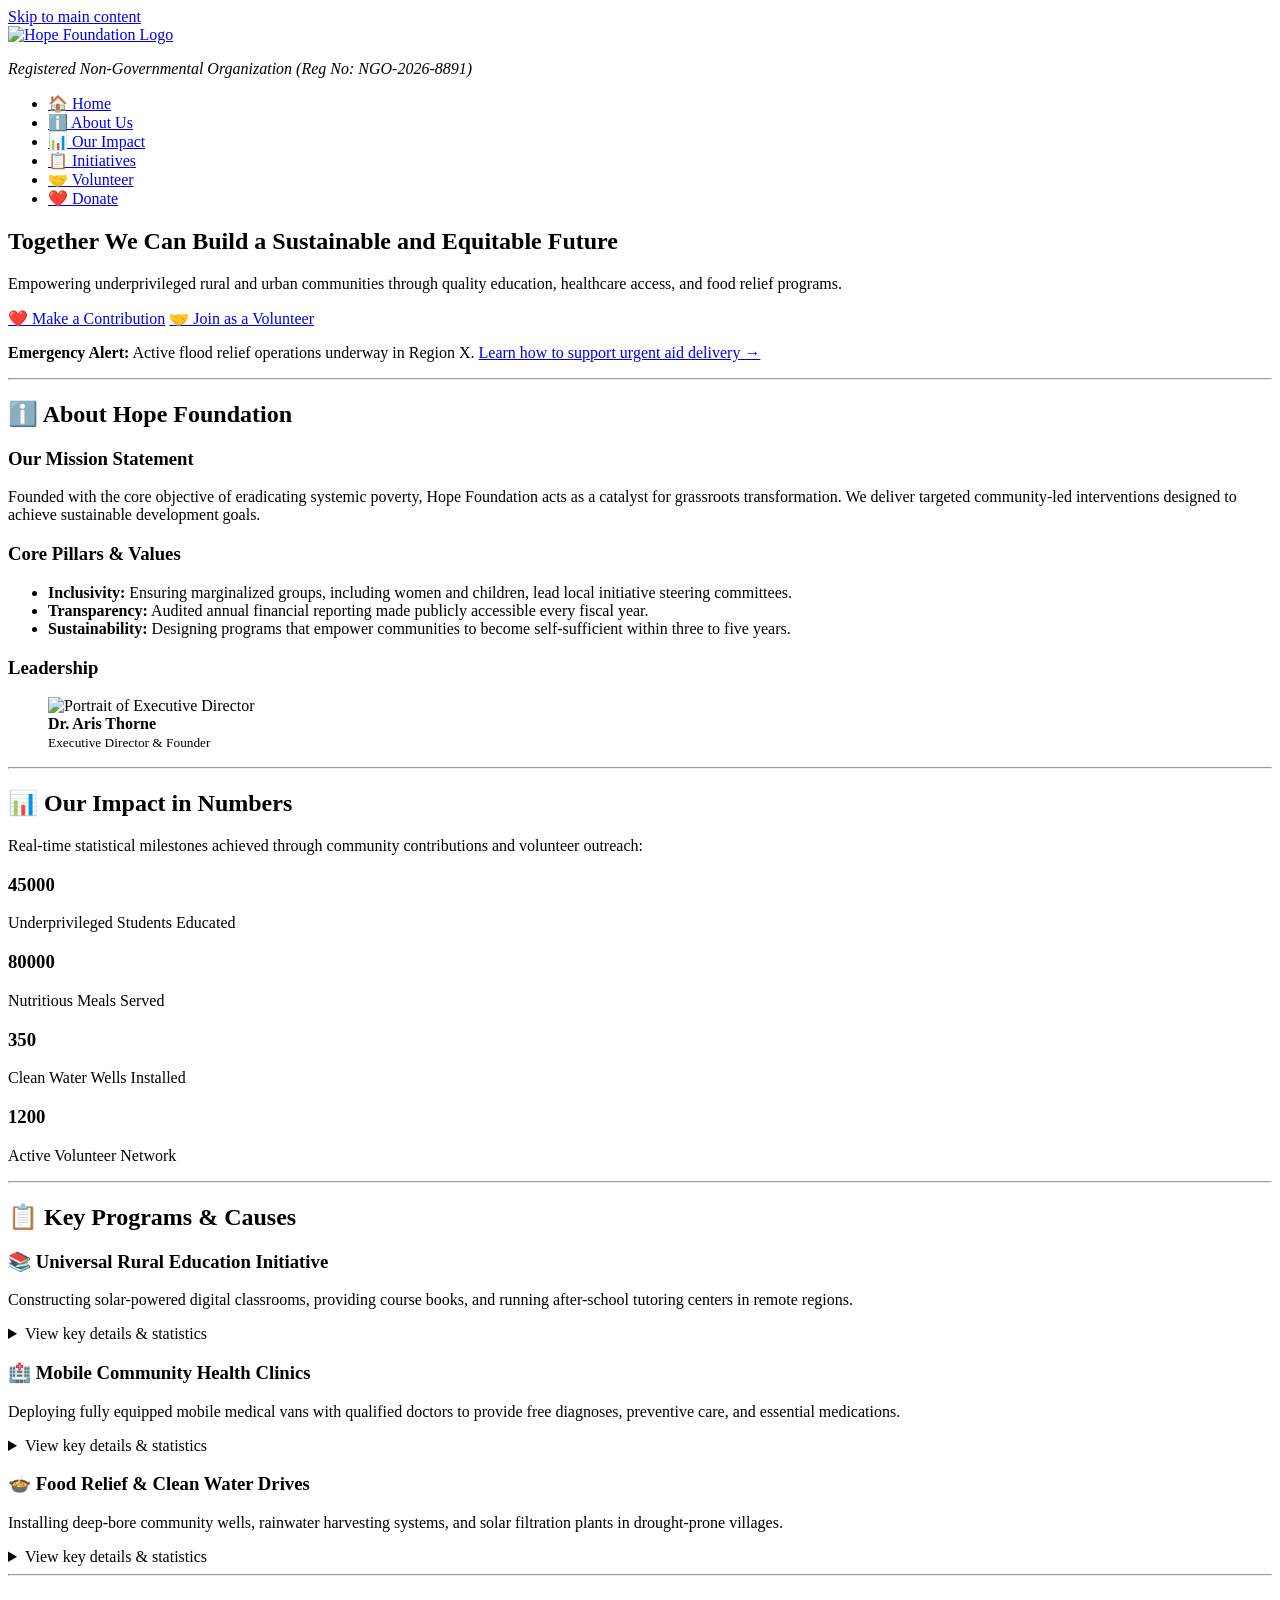
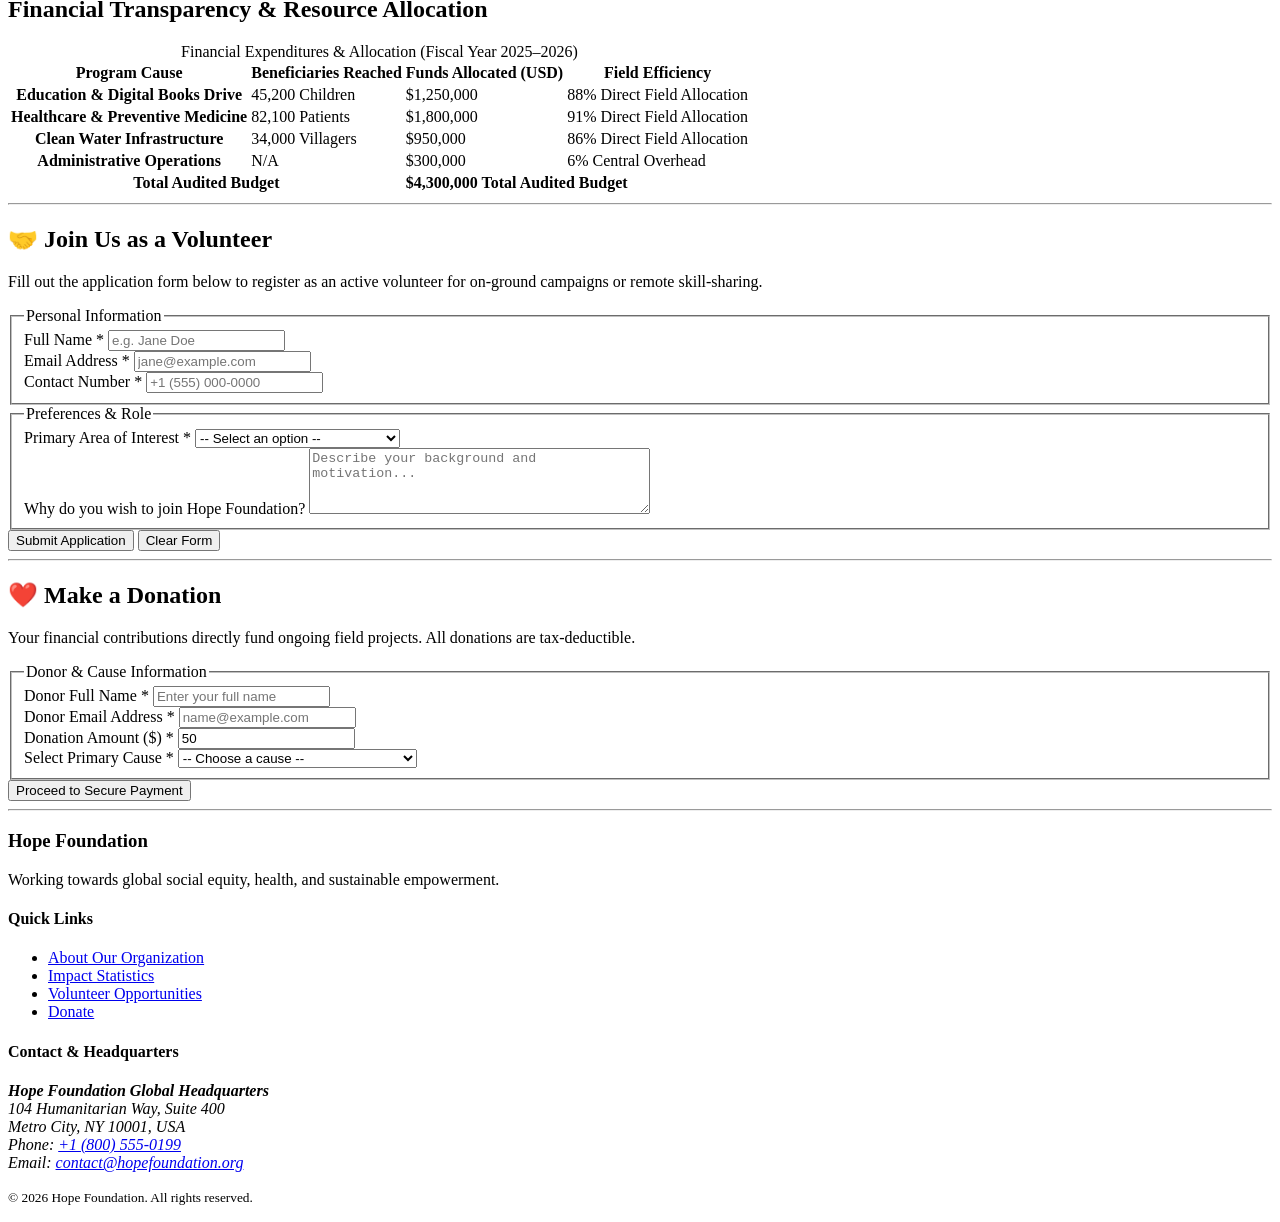
==== index.html @ 6050aeac "Initial commit" ====
<!DOCTYPE html>
<html lang="en">
<head>
  <meta charset="UTF-8">
  <meta name="viewport" content="width=device-width, initial-scale=1.0">
  <title>NGO</title>
</head>
<body>

  <!-- Accessibility Skip Link -->
  <a href="#main-content">Skip to main content</a>

  <!-- Global Header & Single-Line Emoji Navigation Bar -->
  <header>
    <div>
      <a href="#home">
        <img src="logo.svg" alt="Hope Foundation Logo" width="180" height="50">
      </a>
      <p><em>Registered Non-Governmental Organization (Reg No: NGO-2026-8891)</em></p>
    </div>

    <!-- Semantic Navigation Header -->
    <nav aria-label="Main Navigation">
      <ul>
        <li><a href="#home">🏠 Home</a></li>
        <li><a href="#about">ℹ️ About Us</a></li>
        <li><a href="#stats">📊 Our Impact</a></li>
        <li><a href="#initiatives">📋 Initiatives</a></li>
        <li><a href="#volunteer">🤝 Volunteer</a></li>
        <li><a href="#donate">❤️ Donate</a></li>
      </ul>
    </nav>
  </header>

  <!-- Main Content Container -->
  <main id="main-content">

    <!-- 1. Hero Landing Section -->
    <section id="home" aria-labelledby="hero-heading">
      <header>
        <h1 id="hero-heading">Together We Can Build a Sustainable and Equitable Future</h1>
        <p>Empowering underprivileged rural and urban communities through quality education, healthcare access, and food relief programs.</p>
      </header>
      <div>
        <a href="#donate">❤️ Make a Contribution</a>
        <a href="#volunteer">🤝 Join as a Volunteer</a>
      </div>
      <aside>
        <p><strong>Emergency Alert:</strong> Active flood relief operations underway in Region X. <a href="#initiatives">Learn how to support urgent aid delivery &rarr;</a></p>
      </aside>
    </section>

    <hr>

    <!-- 2. Mission Statement & About Us Section -->
    <section id="about" aria-labelledby="about-heading">
      <h2 id="about-heading">ℹ️ About Hope Foundation</h2>
      
      <article>
        <h3>Our Mission Statement</h3>
        <p>Founded with the core objective of eradicating systemic poverty, Hope Foundation acts as a catalyst for grassroots transformation. We deliver targeted community-led interventions designed to achieve sustainable development goals.</p>
      </article>

      <article>
        <h3>Core Pillars & Values</h3>
        <ul>
          <li><strong>Inclusivity:</strong> Ensuring marginalized groups, including women and children, lead local initiative steering committees.</li>
          <li><strong>Transparency:</strong> Audited annual financial reporting made publicly accessible every fiscal year.</li>
          <li><strong>Sustainability:</strong> Designing programs that empower communities to become self-sufficient within three to five years.</li>
        </ul>
      </article>

      <article>
        <h3>Leadership</h3>
        <figure>
          <img src="director.jpg" alt="Portrait of Executive Director" width="200" height="200">
          <figcaption>
            <strong>Dr. Aris Thorne</strong><br>
            <small>Executive Director & Founder</small>
          </figcaption>
        </figure>
      </article>
    </section>

    <hr>

    <!-- 3. Statistics Section (Target for JS Counter Animation) -->
    <section id="stats" aria-labelledby="stats-heading">
      <h2 id="stats-heading">📊 Our Impact in Numbers</h2>
      <p>Real-time statistical milestones achieved through community contributions and volunteer outreach:</p>

      <div>
        <article>
          <h3 id="stat-students">45000</h3>
          <p>Underprivileged Students Educated</p>
        </article>

        <article>
          <h3 id="stat-meals">80000</h3>
          <p>Nutritious Meals Served</p>
        </article>

        <article>
          <h3 id="stat-villages">350</h3>
          <p>Clean Water Wells Installed</p>
        </article>

        <article>
          <h3 id="stat-volunteers">1200</h3>
          <p>Active Volunteer Network</p>
        </article>
      </div>
    </section>

    <hr>

    <!-- 4. Key Initiatives / Programs Section -->
    <section id="initiatives" aria-labelledby="initiatives-heading">
      <h2 id="initiatives-heading">📋 Key Programs & Causes</h2>

      <article>
        <header>
          <h3>📚 Universal Rural Education Initiative</h3>
        </header>
        <p>Constructing solar-powered digital classrooms, providing course books, and running after-school tutoring centers in remote regions.</p>
        <details>
          <summary>View key details & statistics</summary>
          <p>Over 120 digital learning hubs constructed, serving 45,000+ primary school students with continuous mentor support.</p>
        </details>
      </article>

      <article>
        <header>
          <h3>🏥 Mobile Community Health Clinics</h3>
        </header>
        <p>Deploying fully equipped mobile medical vans with qualified doctors to provide free diagnoses, preventive care, and essential medications.</p>
        <details>
          <summary>View key details & statistics</summary>
          <p>Conducting over 500 medical outreach camps annually with dedicated maternal and child health units.</p>
        </details>
      </article>

      <article>
        <header>
          <h3>🍲 Food Relief & Clean Water Drives</h3>
        </header>
        <p>Installing deep-bore community wells, rainwater harvesting systems, and solar filtration plants in drought-prone villages.</p>
        <details>
          <summary>View key details & statistics</summary>
          <p>Over 300 clean water stations installed, reducing waterborne illness rates by 68% across beneficiary villages.</p>
        </details>
      </article>
    </section>

    <hr>

    <!-- 5. Financial Transparency Table -->
    <section id="impact-table" aria-labelledby="table-heading">
      <h2 id="table-heading">Financial Transparency & Resource Allocation</h2>
      <table>
        <caption>Financial Expenditures & Allocation (Fiscal Year 2025–2026)</caption>
        <thead>
          <tr>
            <th scope="col">Program Cause</th>
            <th scope="col">Beneficiaries Reached</th>
            <th scope="col">Funds Allocated (USD)</th>
            <th scope="col">Field Efficiency</th>
          </tr>
        </thead>
        <tbody>
          <tr>
            <th scope="row">Education & Digital Books Drive</th>
            <td>45,200 Children</td>
            <td>$1,250,000</td>
            <td>88% Direct Field Allocation</td>
          </tr>
          <tr>
            <th scope="row">Healthcare & Preventive Medicine</th>
            <td>82,100 Patients</td>
            <td>$1,800,000</td>
            <td>91% Direct Field Allocation</td>
          </tr>
          <tr>
            <th scope="row">Clean Water Infrastructure</th>
            <td>34,000 Villagers</td>
            <td>$950,000</td>
            <td>86% Direct Field Allocation</td>
          </tr>
          <tr>
            <th scope="row">Administrative Operations</th>
            <td>N/A</td>
            <td>$300,000</td>
            <td>6% Central Overhead</td>
          </tr>
        </tbody>
        <tfoot>
          <tr>
            <th scope="row" colspan="2">Total Audited Budget</th>
            <td colspan="2"><strong>$4,300,000 Total Audited Budget</strong></td>
          </tr>
        </tfoot>
      </table>
    </section>

    <hr>

    <!-- 6. Volunteer Registration Form -->
    <section id="volunteer" aria-labelledby="volunteer-heading">
      <h2 id="volunteer-heading">🤝 Join Us as a Volunteer</h2>
      <p>Fill out the application form below to register as an active volunteer for on-ground campaigns or remote skill-sharing.</p>

      <form action="/api/volunteer-signup" method="POST">
        <fieldset>
          <legend>Personal Information</legend>

          <div>
            <label for="vol-name">Full Name *</label>
            <input type="text" id="vol-name" name="fullName" required placeholder="e.g. Jane Doe" autocomplete="name">
          </div>

          <div>
            <label for="vol-email">Email Address *</label>
            <input type="email" id="vol-email" name="email" required placeholder="jane@example.com" autocomplete="email">
          </div>

          <div>
            <label for="vol-phone">Contact Number *</label>
            <input type="tel" id="vol-phone" name="phone" required placeholder="+1 (555) 000-0000" autocomplete="tel">
          </div>
        </fieldset>

        <fieldset>
          <legend>Preferences & Role</legend>

          <div>
            <label for="role-select">Primary Area of Interest *</label>
            <select id="role-select" name="interestRole" required>
              <option value="">-- Select an option --</option>
              <optgroup label="Field Operations">
                <option value="teaching">Field Teaching & Mentorship</option>
                <option value="medical">Medical Camp Support</option>
                <option value="disaster">Disaster Relief Logistics</option>
              </optgroup>
              <optgroup label="Remote Support">
                <option value="tech">Web Development & IT</option>
                <option value="content">Content Creation & Media</option>
              </optgroup>
            </select>
          </div>

          <div>
            <label for="motivation">Why do you wish to join Hope Foundation?</label>
            <textarea id="motivation" name="motivation" rows="4" cols="40" placeholder="Describe your background and motivation..."></textarea>
          </div>
        </fieldset>

        <div>
          <button type="submit">Submit Application</button>
          <button type="reset">Clear Form</button>
        </div>
      </form>
    </section>

    <hr>

    <!-- 7. Donation Form (Required for Group 18 Evaluation) -->
    <section id="donate" aria-labelledby="donate-heading">
      <h2 id="donate-heading">❤️ Make a Donation</h2>
      <p>Your financial contributions directly fund ongoing field projects. All donations are tax-deductible.</p>

      <form action="/api/process-donation" method="POST" id="donation-form">
        <fieldset>
          <legend>Donor & Cause Information</legend>

          <div>
            <label for="donor-name">Donor Full Name *</label>
            <input type="text" id="donor-name" name="donorName" required placeholder="Enter your full name">
          </div>

          <div>
            <label for="donor-email">Donor Email Address *</label>
            <input type="email" id="donor-email" name="donorEmail" required placeholder="name@example.com">
          </div>

          <div>
            <label for="donation-amount">Donation Amount ($) *</label>
            <input type="number" id="donation-amount" name="amount" min="5" step="5" value="50" required>
          </div>

          <div>
            <label for="cause-select">Select Primary Cause *</label>
            <select id="cause-select" name="cause" required>
              <option value="">-- Choose a cause --</option>
              <option value="education">Child Education & Books</option>
              <option value="health">Healthcare & Medical Outreach</option>
              <option value="water">Clean Water Infrastructure</option>
              <option value="general">General Fund (Where Needed Most)</option>
            </select>
          </div>
        </fieldset>

        <div>
          <button type="submit">Proceed to Secure Payment</button>
        </div>
      </form>
    </section>

  </main>

  <hr>

  <!-- Global Footer -->
  <footer>
    <div>
      <h3>Hope Foundation</h3>
      <p>Working towards global social equity, health, and sustainable empowerment.</p>
    </div>

    <nav aria-label="Footer Quick Links">
      <h4>Quick Links</h4>
      <ul>
        <li><a href="#about">About Our Organization</a></li>
        <li><a href="#stats">Impact Statistics</a></li>
        <li><a href="#volunteer">Volunteer Opportunities</a></li>
        <li><a href="#donate">Donate</a></li>
      </ul>
    </nav>

    <section aria-labelledby="contact-heading">
      <h4 id="contact-heading">Contact & Headquarters</h4>
      <address>
        <strong>Hope Foundation Global Headquarters</strong><br>
        104 Humanitarian Way, Suite 400<br>
        Metro City, NY 10001, USA<br>
        Phone: <a href="tel:+18005550199">+1 (800) 555-0199</a><br>
        Email: <a href="mailto:contact@hopefoundation.org">contact@hopefoundation.org</a>
      </address>
    </section>

    <div>
      <p><small>&copy; <time datetime="2026">2026</time> Hope Foundation. All rights reserved.</small></p>
    </div>
  </footer>

</body>
</html>
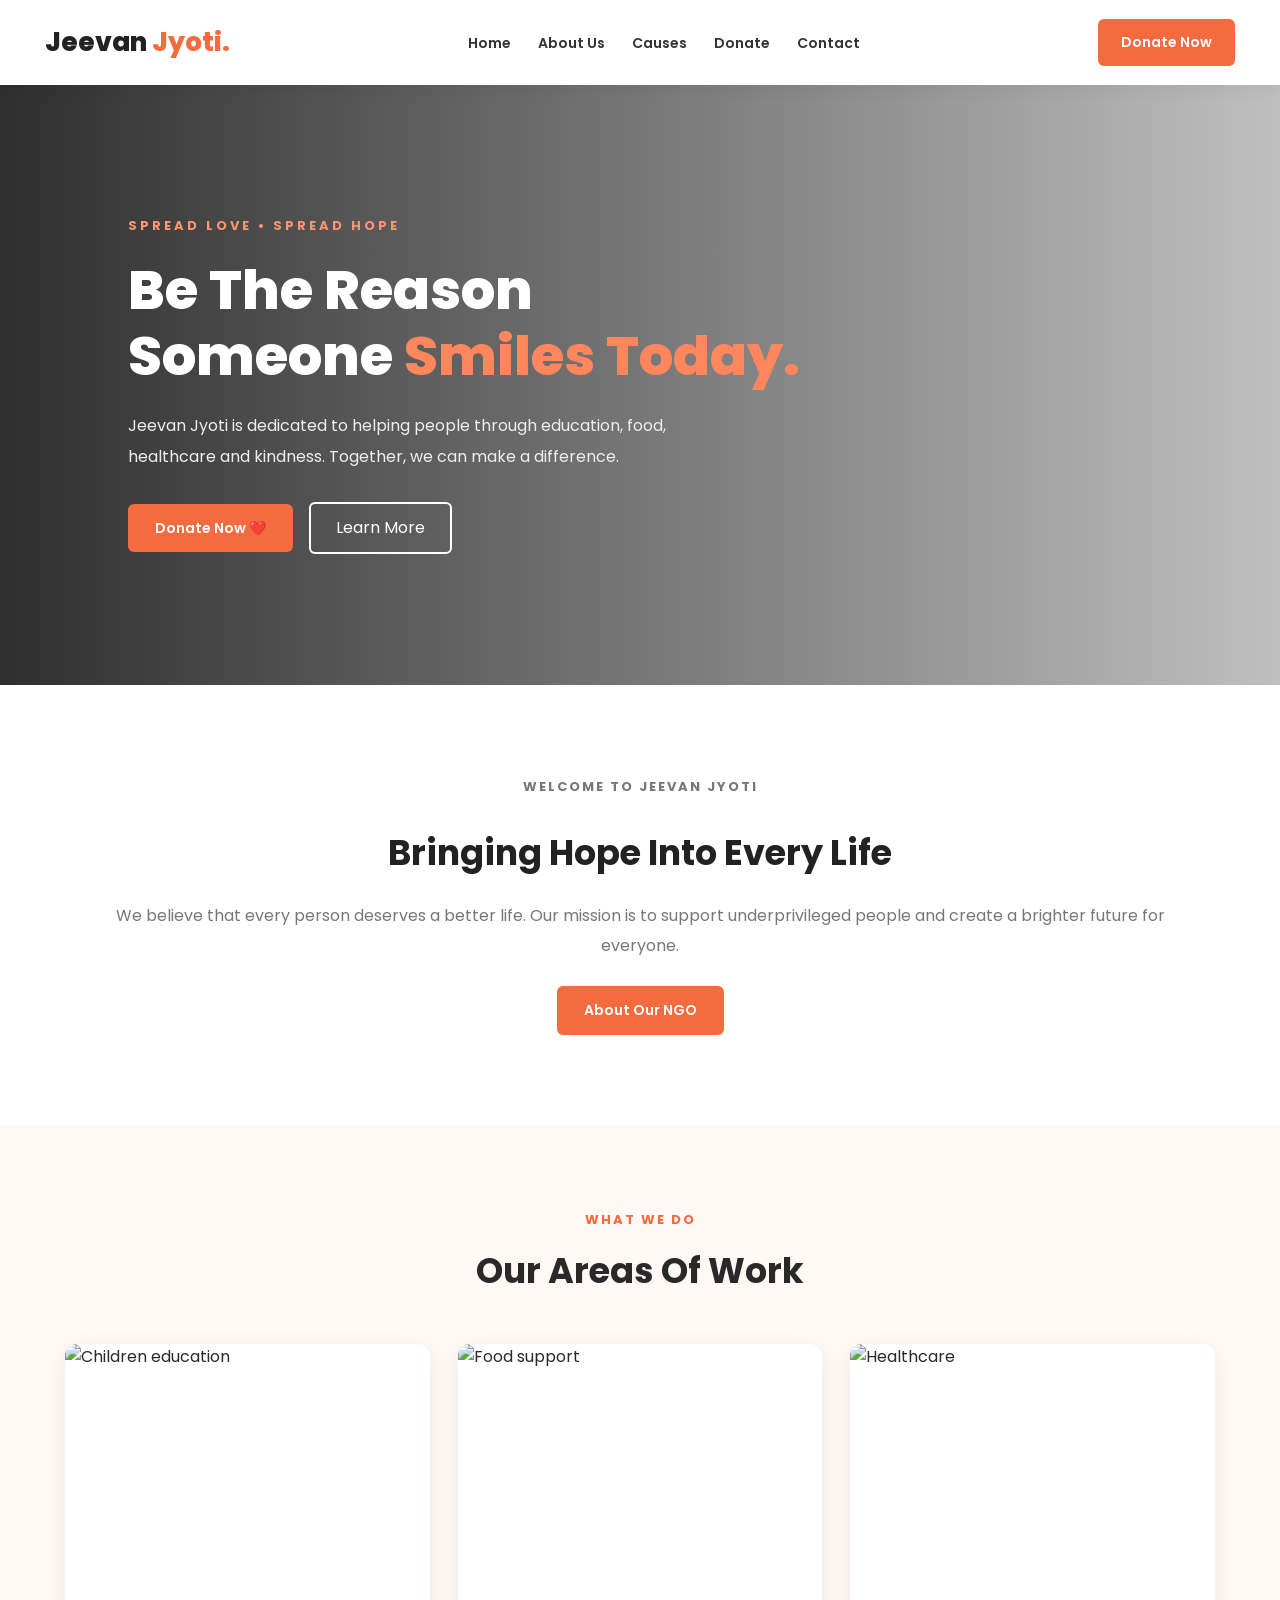
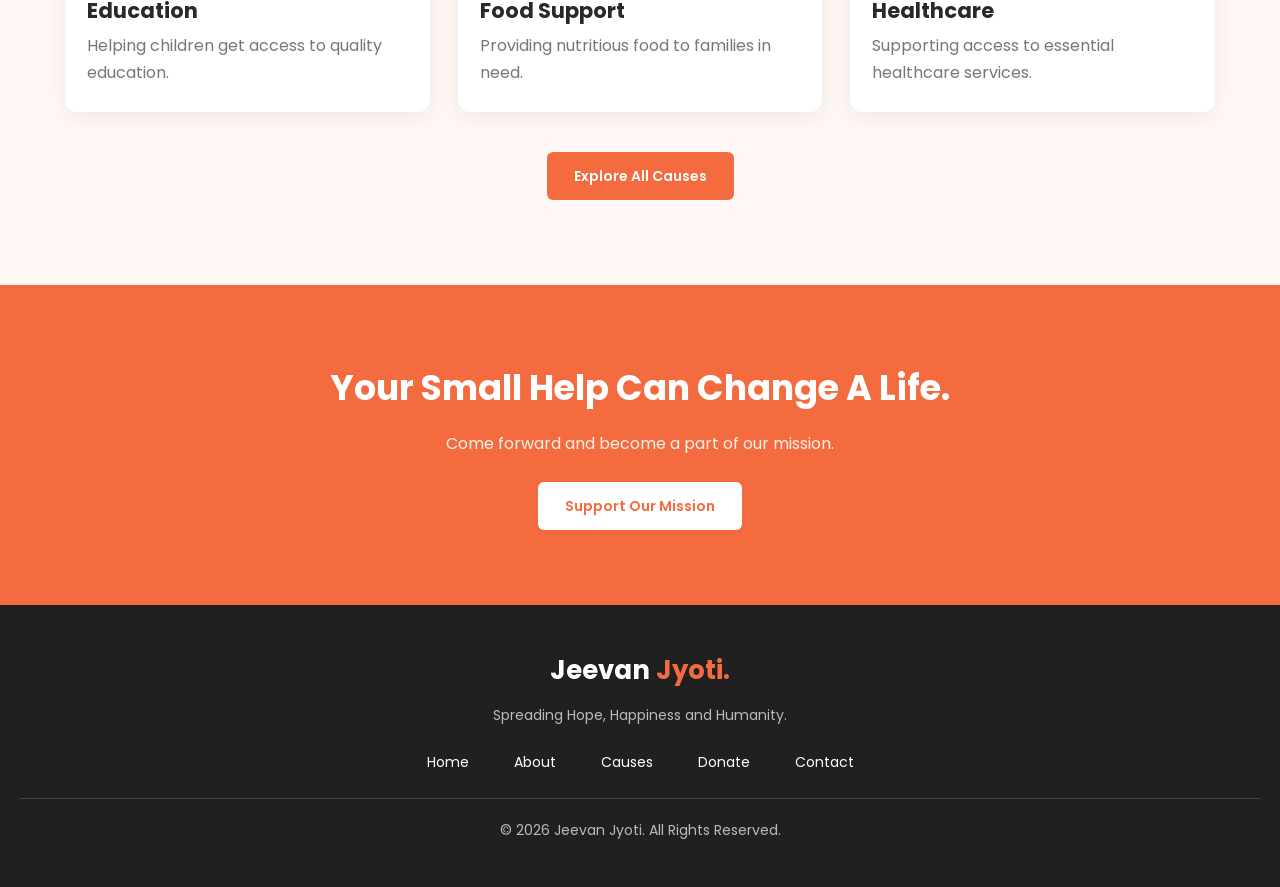
==== commit d5f1fdc2: "NGO charity webpage" ====
--- a/index.html
+++ b/index.html
@@ -1,346 +1,140 @@
+
 <!DOCTYPE html>
 <html lang="en">
 <head>
-  <meta charset="UTF-8">
-  <meta name="viewport" content="width=device-width, initial-scale=1.0">
-  <title>NGO</title>
+    <meta charset="UTF-8">
+    <meta name="viewport" content="width=device-width, initial-scale=1.0">
+    <title>Jeevan Jyoti | Home</title>
+    <link rel="stylesheet" href="style.css">
+    <link href="https://fonts.googleapis.com/css2?family=Poppins:wght@300;400;500;600;700;800&display=swap" rel="stylesheet">
 </head>
 <body>
 
-  <!-- Accessibility Skip Link -->
-  <a href="#main-content">Skip to main content</a>
+<!-- NAVBAR -->
+<header>
+    <nav class="navbar">
+        <h2 class="logo">Jeevan <span>Jyoti.</span></h2>
 
-  <!-- Global Header & Single-Line Emoji Navigation Bar -->
-  <header>
-    <div>
-      <a href="#home">
-        <img src="logo.svg" alt="Hope Foundation Logo" width="180" height="50">
-      </a>
-      <p><em>Registered Non-Governmental Organization (Reg No: NGO-2026-8891)</em></p>
+        <ul class="nav-links">
+            <li><a href="index.html">Home</a></li>
+            <li><a href="about.html">About Us</a></li>
+            <li><a href="causes.html">Causes</a></li>
+            <li><a href="donate.html">Donate</a></li>
+            <li><a href="contact.html">Contact</a></li>
+        </ul>
+
+        <a href="donate.html" class="nav-btn">Donate Now</a>
+    </nav>
+</header>
+
+<!-- HERO SECTION -->
+<section class="hero">
+    <div class="hero-content">
+
+        <p class="tagline">SPREAD LOVE • SPREAD HOPE</p>
+
+        <h1>
+            Be The Reason<br>
+            Someone <span>Smiles Today.</span>
+        </h1>
+
+        <p>
+            Jeevan Jyoti is dedicated to helping people
+            through education, food, healthcare and kindness.
+            Together, we can make a difference.
+        </p>
+
+        <a href="donate.html" class="main-btn">
+            Donate Now ❤️
+        </a>
+
+        <a href="about.html" class="secondary-btn">
+            Learn More
+        </a>
+
+    </div>
+</section>
+
+<!-- INTRODUCTION -->
+<section class="section">
+    <p class="section-tag">WELCOME TO JEEVAN JYOTI</p>
+
+    <h2>Bringing Hope Into Every Life</h2>
+
+    <p>
+        We believe that every person deserves a better life.
+        Our mission is to support underprivileged people
+        and create a brighter future for everyone.
+    </p>
+
+    <a href="about.html" class="main-btn">About Our NGO</a>
+</section>
+
+<!-- OUR WORK -->
+<section class="home-causes">
+
+    <div class="section-heading">
+        <p class="section-tag">WHAT WE DO</p>
+        <h2>Our Areas Of Work</h2>
     </div>
 
-    <!-- Semantic Navigation Header -->
-    <nav aria-label="Main Navigation">
-      <ul>
-        <li><a href="#home">🏠 Home</a></li>
-        <li><a href="#about">ℹ️ About Us</a></li>
-        <li><a href="#stats">📊 Our Impact</a></li>
-        <li><a href="#initiatives">📋 Initiatives</a></li>
-        <li><a href="#volunteer">🤝 Volunteer</a></li>
-        <li><a href="#donate">❤️ Donate</a></li>
-      </ul>
-    </nav>
-  </header>
+    <div class="cause-container">
 
-  <!-- Main Content Container -->
-  <main id="main-content">
+        <div class="cause-card">
+            <img src="https://images.unsplash.com/photo-1509062522246-3755977927d7?w=700"
+                 alt="Children education">
 
-    <!-- 1. Hero Landing Section -->
-    <section id="home" aria-labelledby="hero-heading">
-      <header>
-        <h1 id="hero-heading">Together We Can Build a Sustainable and Equitable Future</h1>
-        <p>Empowering underprivileged rural and urban communities through quality education, healthcare access, and food relief programs.</p>
-      </header>
-      <div>
-        <a href="#donate">❤️ Make a Contribution</a>
-        <a href="#volunteer">🤝 Join as a Volunteer</a>
-      </div>
-      <aside>
-        <p><strong>Emergency Alert:</strong> Active flood relief operations underway in Region X. <a href="#initiatives">Learn how to support urgent aid delivery &rarr;</a></p>
-      </aside>
-    </section>
+            <h3>Education</h3>
+            <p>Helping children get access to quality education.</p>
+        </div>
 
-    <hr>
+        <div class="cause-card">
+            <img src="https://images.unsplash.com/photo-1593113598332-cd288d649433?w=700"
+                 alt="Food support">
 
-    <!-- 2. Mission Statement & About Us Section -->
-    <section id="about" aria-labelledby="about-heading">
-      <h2 id="about-heading">ℹ️ About Hope Foundation</h2>
-      
-      <article>
-        <h3>Our Mission Statement</h3>
-        <p>Founded with the core objective of eradicating systemic poverty, Hope Foundation acts as a catalyst for grassroots transformation. We deliver targeted community-led interventions designed to achieve sustainable development goals.</p>
-      </article>
+            <h3>Food Support</h3>
+            <p>Providing nutritious food to families in need.</p>
+        </div>
 
-      <article>
-        <h3>Core Pillars & Values</h3>
-        <ul>
-          <li><strong>Inclusivity:</strong> Ensuring marginalized groups, including women and children, lead local initiative steering committees.</li>
-          <li><strong>Transparency:</strong> Audited annual financial reporting made publicly accessible every fiscal year.</li>
-          <li><strong>Sustainability:</strong> Designing programs that empower communities to become self-sufficient within three to five years.</li>
-        </ul>
-      </article>
+        <div class="cause-card">
+            <img src="https://images.unsplash.com/photo-1576091160399-112ba8d25d1d?w=700"
+                 alt="Healthcare">
 
-      <article>
-        <h3>Leadership</h3>
-        <figure>
-          <img src="director.jpg" alt="Portrait of Executive Director" width="200" height="200">
-          <figcaption>
-            <strong>Dr. Aris Thorne</strong><br>
-            <small>Executive Director & Founder</small>
-          </figcaption>
-        </figure>
-      </article>
-    </section>
+            <h3>Healthcare</h3>
+            <p>Supporting access to essential healthcare services.</p>
+        </div>
 
-    <hr>
-
-    <!-- 3. Statistics Section (Target for JS Counter Animation) -->
-    <section id="stats" aria-labelledby="stats-heading">
-      <h2 id="stats-heading">📊 Our Impact in Numbers</h2>
-      <p>Real-time statistical milestones achieved through community contributions and volunteer outreach:</p>
-
-      <div>
-        <article>
-          <h3 id="stat-students">45000</h3>
-          <p>Underprivileged Students Educated</p>
-        </article>
-
-        <article>
-          <h3 id="stat-meals">80000</h3>
-          <p>Nutritious Meals Served</p>
-        </article>
-
-        <article>
-          <h3 id="stat-villages">350</h3>
-          <p>Clean Water Wells Installed</p>
-        </article>
-
-        <article>
-          <h3 id="stat-volunteers">1200</h3>
-          <p>Active Volunteer Network</p>
-        </article>
-      </div>
-    </section>
-
-    <hr>
-
-    <!-- 4. Key Initiatives / Programs Section -->
-    <section id="initiatives" aria-labelledby="initiatives-heading">
-      <h2 id="initiatives-heading">📋 Key Programs & Causes</h2>
-
-      <article>
-        <header>
-          <h3>📚 Universal Rural Education Initiative</h3>
-        </header>
-        <p>Constructing solar-powered digital classrooms, providing course books, and running after-school tutoring centers in remote regions.</p>
-        <details>
-          <summary>View key details & statistics</summary>
-          <p>Over 120 digital learning hubs constructed, serving 45,000+ primary school students with continuous mentor support.</p>
-        </details>
-      </article>
-
-      <article>
-        <header>
-          <h3>🏥 Mobile Community Health Clinics</h3>
-        </header>
-        <p>Deploying fully equipped mobile medical vans with qualified doctors to provide free diagnoses, preventive care, and essential medications.</p>
-        <details>
-          <summary>View key details & statistics</summary>
-          <p>Conducting over 500 medical outreach camps annually with dedicated maternal and child health units.</p>
-        </details>
-      </article>
-
-      <article>
-        <header>
-          <h3>🍲 Food Relief & Clean Water Drives</h3>
-        </header>
-        <p>Installing deep-bore community wells, rainwater harvesting systems, and solar filtration plants in drought-prone villages.</p>
-        <details>
-          <summary>View key details & statistics</summary>
-          <p>Over 300 clean water stations installed, reducing waterborne illness rates by 68% across beneficiary villages.</p>
-        </details>
-      </article>
-    </section>
-
-    <hr>
-
-    <!-- 5. Financial Transparency Table -->
-    <section id="impact-table" aria-labelledby="table-heading">
-      <h2 id="table-heading">Financial Transparency & Resource Allocation</h2>
-      <table>
-        <caption>Financial Expenditures & Allocation (Fiscal Year 2025–2026)</caption>
-        <thead>
-          <tr>
-            <th scope="col">Program Cause</th>
-            <th scope="col">Beneficiaries Reached</th>
-            <th scope="col">Funds Allocated (USD)</th>
-            <th scope="col">Field Efficiency</th>
-          </tr>
-        </thead>
-        <tbody>
-          <tr>
-            <th scope="row">Education & Digital Books Drive</th>
-            <td>45,200 Children</td>
-            <td>$1,250,000</td>
-            <td>88% Direct Field Allocation</td>
-          </tr>
-          <tr>
-            <th scope="row">Healthcare & Preventive Medicine</th>
-            <td>82,100 Patients</td>
-            <td>$1,800,000</td>
-            <td>91% Direct Field Allocation</td>
-          </tr>
-          <tr>
-            <th scope="row">Clean Water Infrastructure</th>
-            <td>34,000 Villagers</td>
-            <td>$950,000</td>
-            <td>86% Direct Field Allocation</td>
-          </tr>
-          <tr>
-            <th scope="row">Administrative Operations</th>
-            <td>N/A</td>
-            <td>$300,000</td>
-            <td>6% Central Overhead</td>
-          </tr>
-        </tbody>
-        <tfoot>
-          <tr>
-            <th scope="row" colspan="2">Total Audited Budget</th>
-            <td colspan="2"><strong>$4,300,000 Total Audited Budget</strong></td>
-          </tr>
-        </tfoot>
-      </table>
-    </section>
-
-    <hr>
-
-    <!-- 6. Volunteer Registration Form -->
-    <section id="volunteer" aria-labelledby="volunteer-heading">
-      <h2 id="volunteer-heading">🤝 Join Us as a Volunteer</h2>
-      <p>Fill out the application form below to register as an active volunteer for on-ground campaigns or remote skill-sharing.</p>
-
-      <form action="/api/volunteer-signup" method="POST">
-        <fieldset>
-          <legend>Personal Information</legend>
-
-          <div>
-            <label for="vol-name">Full Name *</label>
-            <input type="text" id="vol-name" name="fullName" required placeholder="e.g. Jane Doe" autocomplete="name">
-          </div>
-
-          <div>
-            <label for="vol-email">Email Address *</label>
-            <input type="email" id="vol-email" name="email" required placeholder="jane@example.com" autocomplete="email">
-          </div>
-
-          <div>
-            <label for="vol-phone">Contact Number *</label>
-            <input type="tel" id="vol-phone" name="phone" required placeholder="+1 (555) 000-0000" autocomplete="tel">
-          </div>
-        </fieldset>
-
-        <fieldset>
-          <legend>Preferences & Role</legend>
-
-          <div>
-            <label for="role-select">Primary Area of Interest *</label>
-            <select id="role-select" name="interestRole" required>
-              <option value="">-- Select an option --</option>
-              <optgroup label="Field Operations">
-                <option value="teaching">Field Teaching & Mentorship</option>
-                <option value="medical">Medical Camp Support</option>
-                <option value="disaster">Disaster Relief Logistics</option>
-              </optgroup>
-              <optgroup label="Remote Support">
-                <option value="tech">Web Development & IT</option>
-                <option value="content">Content Creation & Media</option>
-              </optgroup>
-            </select>
-          </div>
-
-          <div>
-            <label for="motivation">Why do you wish to join Hope Foundation?</label>
-            <textarea id="motivation" name="motivation" rows="4" cols="40" placeholder="Describe your background and motivation..."></textarea>
-          </div>
-        </fieldset>
-
-        <div>
-          <button type="submit">Submit Application</button>
-          <button type="reset">Clear Form</button>
-        </div>
-      </form>
-    </section>
-
-    <hr>
-
-    <!-- 7. Donation Form (Required for Group 18 Evaluation) -->
-    <section id="donate" aria-labelledby="donate-heading">
-      <h2 id="donate-heading">❤️ Make a Donation</h2>
-      <p>Your financial contributions directly fund ongoing field projects. All donations are tax-deductible.</p>
-
-      <form action="/api/process-donation" method="POST" id="donation-form">
-        <fieldset>
-          <legend>Donor & Cause Information</legend>
-
-          <div>
-            <label for="donor-name">Donor Full Name *</label>
-            <input type="text" id="donor-name" name="donorName" required placeholder="Enter your full name">
-          </div>
-
-          <div>
-            <label for="donor-email">Donor Email Address *</label>
-            <input type="email" id="donor-email" name="donorEmail" required placeholder="name@example.com">
-          </div>
-
-          <div>
-            <label for="donation-amount">Donation Amount ($) *</label>
-            <input type="number" id="donation-amount" name="amount" min="5" step="5" value="50" required>
-          </div>
-
-          <div>
-            <label for="cause-select">Select Primary Cause *</label>
-            <select id="cause-select" name="cause" required>
-              <option value="">-- Choose a cause --</option>
-              <option value="education">Child Education & Books</option>
-              <option value="health">Healthcare & Medical Outreach</option>
-              <option value="water">Clean Water Infrastructure</option>
-              <option value="general">General Fund (Where Needed Most)</option>
-            </select>
-          </div>
-        </fieldset>
-
-        <div>
-          <button type="submit">Proceed to Secure Payment</button>
-        </div>
-      </form>
-    </section>
-
-  </main>
-
-  <hr>
-
-  <!-- Global Footer -->
-  <footer>
-    <div>
-      <h3>Hope Foundation</h3>
-      <p>Working towards global social equity, health, and sustainable empowerment.</p>
     </div>
 
-    <nav aria-label="Footer Quick Links">
-      <h4>Quick Links</h4>
-      <ul>
-        <li><a href="#about">About Our Organization</a></li>
-        <li><a href="#stats">Impact Statistics</a></li>
-        <li><a href="#volunteer">Volunteer Opportunities</a></li>
-        <li><a href="#donate">Donate</a></li>
-      </ul>
-    </nav>
+    <a href="causes.html" class="main-btn">Explore All Causes</a>
 
-    <section aria-labelledby="contact-heading">
-      <h4 id="contact-heading">Contact & Headquarters</h4>
-      <address>
-        <strong>Hope Foundation Global Headquarters</strong><br>
-        104 Humanitarian Way, Suite 400<br>
-        Metro City, NY 10001, USA<br>
-        Phone: <a href="tel:+18005550199">+1 (800) 555-0199</a><br>
-        Email: <a href="mailto:contact@hopefoundation.org">contact@hopefoundation.org</a>
-      </address>
-    </section>
+</section>
 
-    <div>
-      <p><small>&copy; <time datetime="2026">2026</time> Hope Foundation. All rights reserved.</small></p>
+<!-- CALL TO ACTION -->
+<section class="cta">
+    <h2>Your Small Help Can Change A Life.</h2>
+    <p>Come forward and become a part of our mission.</p>
+    <a href="donate.html" class="main-btn">Support Our Mission</a>
+</section>
+
+<!-- FOOTER -->
+<footer>
+    <h2>Jeevan <span>Jyoti.</span></h2>
+
+    <p>Spreading Hope, Happiness and Humanity.</p>
+
+    <div class="footer-links">
+        <a href="index.html">Home</a>
+        <a href="about.html">About</a>
+        <a href="causes.html">Causes</a>
+        <a href="donate.html">Donate</a>
+        <a href="contact.html">Contact</a>
     </div>
-  </footer>
+
+    <p class="copyright">
+        © 2026 Jeevan Jyoti. All Rights Reserved.
+    </p>
+</footer>
 
 </body>
-</html>+</html>
--- a/style.css
+++ b/style.css
@@ -0,0 +1,1228 @@
+
+/* =================================
+   JEEVAN JYOTI - NGO WEBSITE
+   COMMON CSS FOR ALL 5 PAGES
+================================= */
+
+/* 1. GLOBAL STYLING */
+
+* {
+    margin: 0;
+    padding: 0;
+    box-sizing: border-box;
+    font-family: 'Poppins', Arial, sans-serif;
+    scroll-behavior: smooth;
+}
+
+body {
+    background: #ffffff;
+    color: #292929;
+    line-height: 1.6;
+}
+
+a {
+    text-decoration: none;
+}
+
+img {
+    max-width: 100%;
+    display: block;
+}
+
+
+/* 2. NAVIGATION BAR */
+
+header {
+    width: 100%;
+    background: #ffffff;
+    position: sticky;
+    top: 0;
+    z-index: 1000;
+    box-shadow: 0 3px 15px rgba(0,0,0,0.06);
+}
+
+.navbar {
+    max-width: 1250px;
+    min-height: 85px;
+    margin: auto;
+    padding: 15px 30px;
+
+    display: flex;
+    align-items: center;
+    justify-content: space-between;
+    gap: 20px;
+}
+
+.logo {
+    font-size: 26px;
+    font-weight: 800;
+    color: #222222;
+    white-space: nowrap;
+}
+
+.logo span {
+    color: #f36b3f;
+}
+
+.nav-links {
+    display: flex;
+    align-items: center;
+    gap: 27px;
+    list-style: none;
+}
+
+.nav-links a {
+    color: #333333;
+    font-size: 14px;
+    font-weight: 600;
+    transition: 0.3s;
+}
+
+.nav-links a:hover {
+    color: #f36b3f;
+}
+
+.nav-btn {
+    background: #f36b3f;
+    color: white;
+    padding: 12px 23px;
+    border-radius: 6px;
+    font-size: 14px;
+    font-weight: 600;
+    transition: 0.3s;
+    white-space: nowrap;
+}
+
+.nav-btn:hover {
+    background: #d84d24;
+    transform: translateY(-3px);
+}
+
+
+/* 3. COMMON BUTTONS */
+
+.main-btn {
+    display: inline-block;
+    background: #f36b3f;
+    color: white;
+    padding: 13px 27px;
+    border-radius: 6px;
+    font-size: 14px;
+    font-weight: 600;
+    border: none;
+    cursor: pointer;
+    transition: 0.3s;
+}
+
+.main-btn:hover {
+    background: #d84d24;
+    transform: translateY(-3px);
+}
+
+.secondary-btn {
+    display: inline-block;
+    color: white;
+    border: 2px solid white;
+    padding: 11px 25px;
+    border-radius: 6px;
+    margin-left: 12px;
+    transition: 0.3s;
+}
+
+.secondary-btn:hover {
+    background: white;
+    color: #f36b3f;
+}
+
+
+/* 4. HOME PAGE HERO SECTION */
+
+.hero {
+    min-height: 600px;
+
+    display: flex;
+    align-items: center;
+
+    padding: 70px 10%;
+
+    background:
+    linear-gradient(
+        90deg,
+        rgba(0,0,0,0.82),
+        rgba(0,0,0,0.25)
+    ),
+    url("https://images.unsplash.com/photo-1469571486292-0ba58a3f068b?w=1600")
+    center/cover no-repeat;
+
+    color: white;
+}
+
+.hero-content {
+    max-width: 680px;
+}
+
+.tagline {
+    color: #ff946f;
+    font-size: 13px;
+    font-weight: 700;
+    letter-spacing: 3px;
+    margin-bottom: 20px;
+}
+
+.hero h1 {
+    font-size: 55px;
+    line-height: 1.2;
+    font-weight: 800;
+    margin-bottom: 22px;
+}
+
+.hero h1 span {
+    color: #ff865d;
+}
+
+.hero-content > p:not(.tagline) {
+    max-width: 550px;
+    color: #eeeeee;
+    font-size: 16px;
+    line-height: 1.9;
+    margin-bottom: 30px;
+}
+
+
+/* 5. COMMON SECTION */
+
+.section {
+    max-width: 1150px;
+    margin: auto;
+    padding: 90px 25px;
+    text-align: center;
+}
+
+.section-tag {
+    color: #f36b3f;
+    font-size: 13px;
+    font-weight: 700;
+    letter-spacing: 2px;
+    margin-bottom: 12px;
+}
+
+.section h2 {
+    font-size: 35px;
+    margin-bottom: 20px;
+    color: #222222;
+}
+
+.section p {
+    color: #777777;
+    line-height: 1.9;
+    margin-bottom: 25px;
+}
+
+
+/* 6. HOME PAGE CAUSES */
+
+.home-causes {
+    padding: 85px 25px;
+    text-align: center;
+    background: #fff8f5;
+}
+
+.section-heading {
+    margin-bottom: 45px;
+}
+
+.section-heading h2 {
+    font-size: 35px;
+}
+
+.cause-container {
+    max-width: 1150px;
+    margin: auto;
+
+    display: grid;
+    grid-template-columns: repeat(3, 1fr);
+    gap: 28px;
+}
+
+.cause-card {
+    background: white;
+    border-radius: 12px;
+    overflow: hidden;
+    box-shadow: 0 5px 25px rgba(0,0,0,0.07);
+    transition: 0.3s;
+    text-align: left;
+}
+
+.cause-card:hover {
+    transform: translateY(-8px);
+    box-shadow: 0 12px 30px rgba(0,0,0,0.12);
+}
+
+.cause-card img {
+    width: 100%;
+    height: 230px;
+    object-fit: cover;
+}
+
+.cause-card h3 {
+    font-size: 21px;
+    padding: 20px 22px 5px;
+}
+
+.cause-card p {
+    padding: 0 22px 25px;
+    color: #777777;
+    line-height: 1.7;
+}
+
+.home-causes > .main-btn {
+    margin-top: 40px;
+}
+
+
+/* 7. CALL TO ACTION SECTION */
+
+.cta {
+    background: #f36b3f;
+    color: white;
+    text-align: center;
+    padding: 75px 20px;
+}
+
+.cta h2 {
+    font-size: 35px;
+    margin-bottom: 15px;
+}
+
+.cta p {
+    margin-bottom: 25px;
+    color: #fff1eb;
+}
+
+.cta .main-btn {
+    background: white;
+    color: #f36b3f;
+}
+
+.cta .main-btn:hover {
+    background: #fff0e9;
+}
+
+
+/* 8. COMMON PAGE BANNER */
+
+.page-banner {
+    background: linear-gradient(120deg, #fff0e9, #ffe1d5);
+    text-align: center;
+    padding: 90px 20px;
+}
+
+.page-banner h1 {
+    font-size: 43px;
+    font-weight: 800;
+    color: #222222;
+    margin-bottom: 15px;
+}
+
+.page-banner p {
+    font-size: 16px;
+    color: #777777;
+}
+
+
+/* 9. ABOUT PAGE */
+
+.about-section {
+    max-width: 1150px;
+    margin: 80px auto;
+    padding: 0 25px;
+
+    display: flex;
+    align-items: center;
+    gap: 60px;
+}
+
+.about-image {
+    flex: 1;
+}
+
+.about-image img {
+    width: 100%;
+    height: 400px;
+    object-fit: cover;
+    border-radius: 15px;
+}
+
+.about-content {
+    flex: 1;
+}
+
+.about-content h2 {
+    font-size: 36px;
+    margin-bottom: 20px;
+}
+
+.about-content p {
+    color: #777777;
+    line-height: 1.9;
+    margin-bottom: 20px;
+}
+
+
+/* 10. MISSION, VISION AND VALUES */
+
+.mission-section {
+    max-width: 1150px;
+    margin: 50px auto 90px;
+    padding: 0 25px;
+
+    display: grid;
+    grid-template-columns: repeat(3, 1fr);
+    gap: 25px;
+}
+
+.mission-card {
+    padding: 35px 25px;
+    background: #fff8f5;
+    border-radius: 12px;
+    border-bottom: 4px solid #f36b3f;
+    text-align: center;
+    transition: 0.3s;
+}
+
+.mission-card:hover {
+    transform: translateY(-7px);
+}
+
+.mission-card h2 {
+    color: #f36b3f;
+    font-size: 23px;
+    margin-bottom: 15px;
+}
+
+.mission-card p {
+    color: #777777;
+    line-height: 1.8;
+}
+
+
+/* 11. CAUSES PAGE */
+
+.causes-section {
+    max-width: 1200px;
+    margin: 70px auto;
+    padding: 0 25px;
+
+    display: grid;
+    grid-template-columns: repeat(2, 1fr);
+    gap: 30px;
+}
+
+.causes-section .cause-card img {
+    height: 280px;
+}
+
+.cause-info {
+    padding: 25px;
+}
+
+.cause-info h2 {
+    font-size: 23px;
+    margin-bottom: 12px;
+}
+
+.cause-info p {
+    color: #777777;
+    line-height: 1.8;
+    margin-bottom: 22px;
+}
+
+
+/* 12. DONATION PAGE */
+.donate-header {
+    background: #ffffff;
+    padding: 15px 4%;
+    display: flex;
+    justify-content: space-between;
+    align-items: center;
+    flex-wrap: wrap;
+    gap: 15px;
+}
+
+.donate-header .logo {
+    font-size: 30px;
+    font-weight: bold;
+    color: #f58216;
+}
+
+.donate-header .logo span {
+    color: #222;
+}
+
+.donate-header .logo small {
+    display: block;
+    font-size: 13px;
+    font-weight: normal;
+    color: #555;
+}
+
+.donate-nav {
+    display: flex;
+    align-items: center;
+    gap: 23px;
+    flex-wrap: wrap;
+}
+
+.donate-nav a {
+    text-decoration: none;
+    color: #222;
+    font-weight: 600;
+    transition: 0.3s;
+}
+
+.donate-nav a:hover,
+.donate-nav a.active {
+    color: #f58216;
+}
+
+.donate-nav .header-btn {
+    background: #f58216;
+    color: white;
+    padding: 12px 22px;
+    border-radius: 30px;
+}
+
+
+/* HERO SECTION */
+
+.donate-hero {
+    text-align: center;
+    padding: 35px 15px;
+    background: #fff5e9;
+}
+
+.donate-hero h1 {
+    font-size: 45px;
+    margin: 0 0 10px;
+    color: #222;
+}
+
+.donate-hero h1 span {
+    color: #f58216;
+}
+
+.donate-hero p {
+    font-size: 18px;
+    color: #555;
+}
+
+.heart-divider {
+    color: #f58216;
+    font-size: 22px;
+    margin-top: 12px;
+}
+
+
+/* DONATION BACKGROUND */
+
+.donate-main {
+    min-height: 680px;
+    padding: 45px 5%;
+    display: flex;
+    justify-content: flex-end;
+    align-items: center;
+
+    background-image: url("donation-bg .png");
+    background-size: cover;
+    background-position: center;
+    background-repeat: no-repeat;
+}
+
+
+/* DONATION CARD */
+
+.donate-card {
+    width: 100%;
+    max-width: 650px;
+    padding: 35px;
+    border-radius: 22px;
+
+    background: rgba(255,255,255,0.91);
+    backdrop-filter: blur(5px);
+
+    box-shadow: 0 8px 30px rgba(0,0,0,0.15);
+    text-align: center;
+}
+
+.support-label {
+    display: inline-block;
+    background: #f58216;
+    color: white;
+    padding: 9px 22px;
+    border-radius: 25px;
+    font-weight: bold;
+}
+
+.donate-card h2 {
+    font-size: 30px;
+    margin: 20px 0 10px;
+    color: #222;
+}
+
+.description {
+    color: #666;
+    margin-bottom: 25px;
+}
+
+.donate-card h3 {
+    margin: 25px 0 15px;
+    color: #292929;
+}
+
+
+/* PRESET AMOUNT BUTTONS */
+
+.amount-options {
+    display: grid;
+    grid-template-columns: repeat(4, 1fr);
+    gap: 12px;
+}
+
+.amount-btn {
+    padding: 13px 5px;
+    border: 2px solid #f58216;
+    background: transparent;
+    color: #e87916;
+    border-radius: 12px;
+    font-size: 17px;
+    font-weight: bold;
+    cursor: pointer;
+    transition: 0.3s;
+}
+
+.amount-btn:hover,
+.amount-btn.selected {
+    background: #f58216;
+    color: white;
+}
+
+
+/* CUSTOM AMOUNT */
+
+.custom-input {
+    display: flex;
+    align-items: center;
+    background: white;
+    border: 1px solid #ccc;
+    border-radius: 12px;
+    padding: 12px 15px;
+    margin-top: 15px;
+}
+
+.custom-input:focus-within {
+    border-color: #f58216;
+}
+
+.custom-input span {
+    font-size: 22px;
+    font-weight: bold;
+    padding-right: 15px;
+    border-right: 1px solid #ddd;
+}
+
+.custom-input input {
+    width: 100%;
+    border: none;
+    outline: none;
+    padding: 5px 15px;
+    font-size: 17px;
+}
+
+
+/* SELECTED AMOUNT */
+
+.selected-amount {
+    margin-top: 18px;
+    padding: 13px;
+    border-radius: 10px;
+    background: #ffead2;
+    font-size: 19px;
+    font-weight: bold;
+}
+
+.selected-amount span {
+    color: #e87916;
+}
+
+
+/* UPI SECTION */
+
+.upi-section {
+    display: flex;
+    align-items: center;
+    justify-content: center;
+    gap: 25px;
+    margin: 25px 0;
+    padding: 15px;
+    background: white;
+    border-radius: 12px;
+}
+
+.upi-section img {
+    width: 130px;
+    height: 130px;
+    object-fit: contain;
+}
+
+.upi-info {
+    text-align: left;
+}
+
+.upi-info h3 {
+    margin: 0 0 10px;
+}
+
+.upi-info p {
+    margin: 8px 0;
+    font-size: 15px;
+}
+
+
+/* PAYMENT BUTTON */
+
+.pay-btn {
+    width: 80%;
+    padding: 15px;
+    border: none;
+    border-radius: 35px;
+    background: #f58216;
+    color: white;
+    font-size: 19px;
+    font-weight: bold;
+    cursor: pointer;
+    transition: 0.3s;
+}
+
+.pay-btn:hover {
+    background: #d96d08;
+    transform: translateY(-2px);
+}
+
+.donate-note {
+    margin-top: 15px;
+    color: #555;
+    font-size: 14px;
+}
+
+
+/* FOOTER */
+
+.donate-footer {
+    background: #222;
+    color: white;
+    padding: 25px 5%;
+    text-align: center;
+}
+
+.donate-footer h2 {
+    color: #f58216;
+}
+
+.footer-links {
+    margin: 20px 0;
+}
+
+.footer-links a {
+    color: white;
+    text-decoration: none;
+    margin: 0 10px;
+}
+
+.footer-links a:hover {
+    color: #f58216;
+}
+
+
+/* MOBILE RESPONSIVE */
+
+@media (max-width: 768px) {
+
+    .donate-header {
+        justify-content: center;
+    }
+
+    .donate-nav {
+        justify-content: center;
+        gap: 15px;
+    }
+
+    .donate-hero h1 {
+        font-size: 32px;
+    }
+
+    .donate-main {
+        justify-content: center;
+        padding: 25px 15px;
+    }
+
+    .donate-card {
+        padding: 25px 15px;
+    }
+
+    .amount-options {
+        grid-template-columns: repeat(2, 1fr);
+    }
+
+    .upi-section {
+        flex-direction: column;
+        text-align: center;
+    }
+
+    .upi-info {
+        text-align: center;
+    }
+
+    .pay-btn {
+        width: 100%;
+    }
+
+}
+
+
+/* 13. CONTACT PAGE */
+
+
+/* ===== CONTACT PAGE ===== */
+
+.contact-hero {
+    background: linear-gradient(120deg, #fff4e9, #fffaf5);
+    padding: 75px 8%;
+    text-align: center;
+}
+
+.contact-tag,
+.section-label {
+    color: #ed7d22;
+    font-size: 13px;
+    font-weight: 700;
+    letter-spacing: 2px;
+}
+
+.contact-hero h1 {
+    font-size: 42px;
+    color: #252525;
+    margin: 18px 0;
+}
+
+.contact-hero h1 span {
+    color: #ed7d22;
+}
+
+.contact-hero p {
+    max-width: 620px;
+    margin: auto;
+    color: #666;
+    line-height: 1.8;
+}
+
+.contact-section {
+    padding: 75px 8%;
+    display: grid;
+    grid-template-columns: 1fr 1.2fr;
+    gap: 55px;
+    align-items: start;
+}
+
+.contact-info h2,
+.contact-form-box h2 {
+    font-size: 29px;
+    color: #252525;
+    margin: 15px 0;
+}
+
+.contact-info > p,
+.contact-form-box > p {
+    color: #777;
+    line-height: 1.7;
+    margin-bottom: 25px;
+}
+
+.contact-card {
+    display: flex;
+    align-items: center;
+    gap: 18px;
+    background: #fffaf5;
+    padding: 18px;
+    border-radius: 12px;
+    margin: 16px 0;
+    border: 1px solid #f5e7da;
+    transition: 0.3s;
+}
+
+.contact-card:hover {
+    transform: translateY(-4px);
+    box-shadow: 0 8px 22px rgba(0, 0, 0, 0.07);
+}
+
+.contact-icon {
+    width: 48px;
+    height: 48px;
+    background: #ffead8;
+    display: flex;
+    align-items: center;
+    justify-content: center;
+    border-radius: 10px;
+    font-size: 23px;
+    flex-shrink: 0;
+}
+
+.contact-card h3 {
+    color: #292929;
+    margin-bottom: 5px;
+    font-size: 17px;
+}
+
+.contact-card p {
+    color: #777;
+    font-size: 14px;
+    overflow-wrap: anywhere;
+}
+
+.contact-note {
+    background: #ed7d22;
+    color: white;
+    padding: 24px;
+    border-radius: 12px;
+    margin-top: 25px;
+}
+
+.contact-note h3 {
+    margin-bottom: 10px;
+}
+
+.contact-note p {
+    line-height: 1.6;
+    font-size: 14px;
+}
+
+/* Contact Form */
+
+.contact-form-box {
+    background: white;
+    padding: 35px;
+    border-radius: 16px;
+    box-shadow: 0 8px 35px rgba(0, 0, 0, 0.08);
+    border: 1px solid #f1f1f1;
+}
+
+.form-row {
+    display: grid;
+    grid-template-columns: 1fr 1fr;
+    gap: 18px;
+}
+
+.form-group {
+    margin-bottom: 20px;
+}
+
+.form-group label {
+    display: block;
+    color: #333;
+    font-weight: 600;
+    margin-bottom: 9px;
+    font-size: 14px;
+}
+
+.form-group input,
+.form-group textarea {
+    width: 100%;
+    padding: 14px;
+    border: 1px solid #ddd;
+    border-radius: 8px;
+    font-family: inherit;
+    font-size: 14px;
+    outline: none;
+    transition: 0.3s;
+}
+
+.form-group input:focus,
+.form-group textarea:focus {
+    border-color: #ed7d22;
+    box-shadow: 0 0 0 3px rgba(237, 125, 34, 0.1);
+}
+
+.form-group textarea {
+    resize: vertical;
+}
+
+.contact-submit {
+    width: 100%;
+    padding: 15px;
+    background: #ed7d22;
+    color: white;
+    border: none;
+    border-radius: 8px;
+    font-size: 16px;
+    font-weight: 600;
+    cursor: pointer;
+    transition: 0.3s;
+}
+
+.contact-submit:hover {
+    background: #d96812;
+    transform: translateY(-2px);
+}
+
+.contact-submit span {
+    margin-left: 8px;
+}
+
+/* Footer */
+
+.footer {
+    background: #252525;
+    color: white;
+    text-align: center;
+    padding: 35px 15px;
+}
+
+.footer h2 {
+    margin-bottom: 12px;
+}
+
+.footer h2 span {
+    color: #ed7d22;
+}
+
+.footer p {
+    color: #ccc;
+    margin: 8px 0;
+    font-size: 14px;
+}
+
+/* Responsive Contact Page */
+
+@media (max-width: 768px) {
+    .contact-hero {
+        padding: 55px 6%;
+    }
+
+    .contact-hero h1 {
+        font-size: 32px;
+    }
+
+    .contact-section {
+        grid-template-columns: 1fr;
+        padding: 45px 6%;
+        gap: 35px;
+    }
+
+    .contact-form-box {
+        padding: 25px 18px;
+    }
+
+    .form-row {
+        grid-template-columns: 1fr;
+        gap: 0;
+    }
+}
+
+
+/* 15. FOOTER */
+
+footer {
+    background: #202020;
+    color: white;
+    text-align: center;
+    padding: 45px 20px;
+}
+
+footer h2 {
+    font-size: 26px;
+    margin-bottom: 10px;
+}
+
+footer h2 span {
+    color: #f36b3f;
+}
+
+footer p {
+    color: #bbbbbb;
+    margin-top: 12px;
+    font-size: 14px;
+}
+
+.footer-links {
+    display: flex;
+    justify-content: center;
+    gap: 25px;
+    flex-wrap: wrap;
+    margin: 25px 0;
+}
+
+.footer-links a {
+    color: white;
+    font-size: 14px;
+    transition: 0.3s;
+}
+
+.footer-links a:hover {
+    color: #f36b3f;
+}
+
+.copyright {
+    border-top: 1px solid #444444;
+    padding-top: 20px;
+    margin-top: 25px;
+}
+
+
+/* 16. RESPONSIVE DESIGN - TABLET */
+
+@media (max-width: 900px) {
+
+    .navbar {
+        flex-wrap: wrap;
+        justify-content: center;
+    }
+
+    .nav-links {
+        justify-content: center;
+        gap: 18px;
+    }
+
+    .hero h1 {
+        font-size: 43px;
+    }
+
+    .about-section {
+        gap: 30px;
+    }
+
+    .cause-container {
+        grid-template-columns: repeat(2, 1fr);
+    }
+
+    .mission-section {
+        grid-template-columns: 1fr 1fr;
+    }
+
+}
+
+
+/* 17. RESPONSIVE DESIGN - MOBILE */
+
+@media (max-width: 600px) {
+
+    .navbar {
+        padding: 15px;
+        flex-direction: column;
+    }
+
+    .logo {
+        font-size: 24px;
+    }
+
+    .nav-links {
+        gap: 12px;
+        flex-wrap: wrap;
+    }
+
+    .nav-links a {
+        font-size: 12px;
+    }
+
+    .hero {
+        min-height: 520px;
+        padding: 50px 7%;
+        background-position: center;
+    }
+
+    .hero h1 {
+        font-size: 35px;
+    }
+
+    .hero-content > p:not(.tagline) {
+        font-size: 14px;
+    }
+
+    .secondary-btn {
+        margin-left: 0;
+        margin-top: 12px;
+    }
+
+    .section {
+        padding: 60px 20px;
+    }
+
+    .section h2,
+    .section-heading h2 {
+        font-size: 27px;
+    }
+
+    .cause-container {
+        grid-template-columns: 1fr;
+    }
+
+    .page-banner {
+        padding: 65px 15px;
+    }
+
+    .page-banner h1 {
+        font-size: 32px;
+    }
+
+    .about-section {
+        flex-direction: column;
+        margin: 55px auto;
+    }
+
+    .about-image img {
+        height: 280px;
+    }
+
+    .about-content h2 {
+        font-size: 28px;
+    }
+
+    .mission-section {
+        grid-template-columns: 1fr;
+    }
+
+    .causes-section {
+        grid-template-columns: 1fr;
+    }
+
+    .donation-box {
+        padding: 25px 15px;
+    }
+
+    .donation-box h2 {
+        font-size: 23px;
+    }
+
+    .amounts {
+        grid-template-columns: repeat(2, 1fr);
+    }
+
+    .contact-section {
+        grid-template-columns: 1fr;
+        gap: 30px;
+    }
+
+    .contact-form-box {
+        padding: 20px;
+    }
+
+    .cta h2 {
+        font-size: 27px;
+    }
+
+    .footer-links {
+        gap: 15px;
+    }
+
+}
+
+
+/* END OF JEEVAN JYOTI CSS */
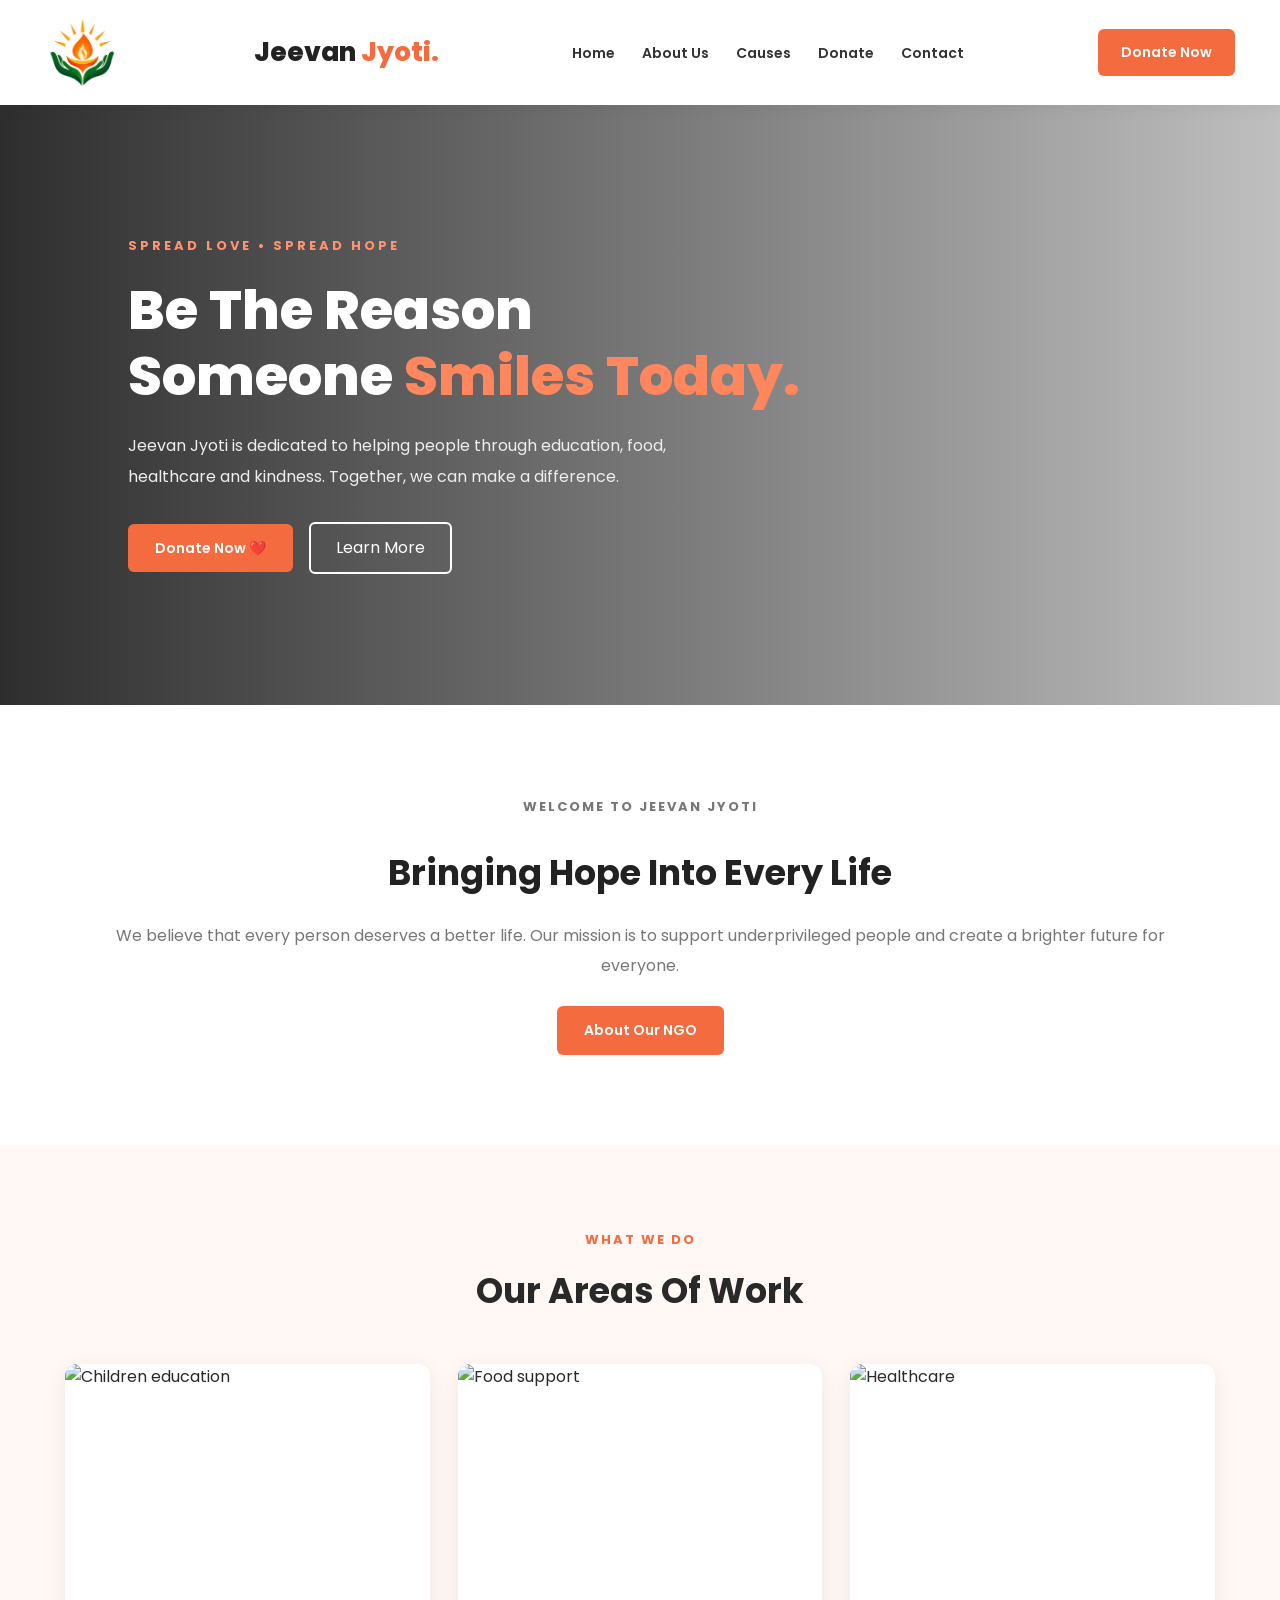
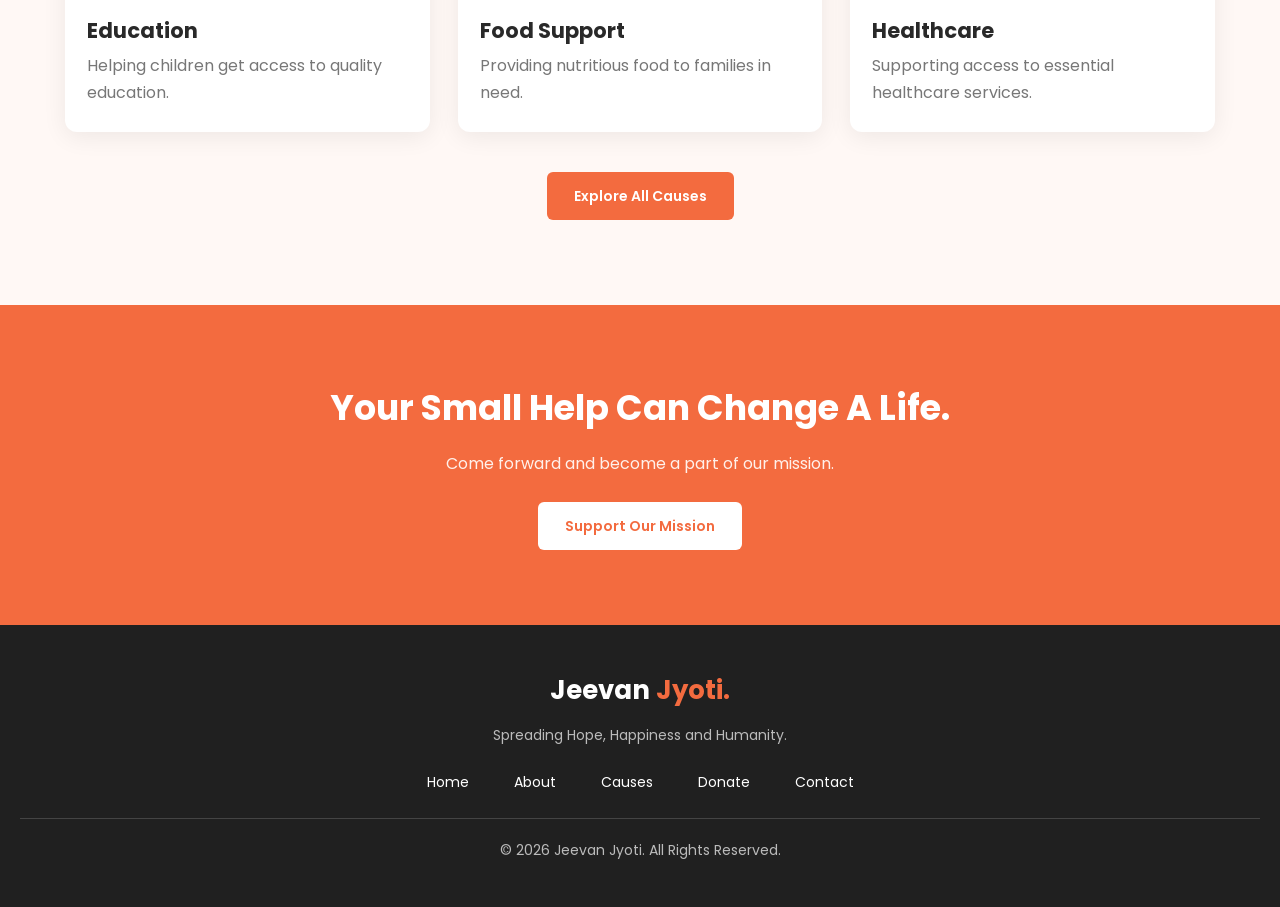
==== commit fa126d95: "LOGO Update" ====
--- a/index.html
+++ b/index.html
@@ -13,6 +13,7 @@
 <!-- NAVBAR -->
 <header>
     <nav class="navbar">
+        <img src="logo.png" alt="Jeevan Jyoti Logo" class="brand-icon">
         <h2 class="logo">Jeevan <span>Jyoti.</span></h2>
 
         <ul class="nav-links">
--- a/style.css
+++ b/style.css
@@ -51,6 +51,11 @@
     align-items: center;
     justify-content: space-between;
     gap: 20px;
+}
+.brand-icon {
+    width: 75px;
+    height: 75px;
+    object-fit: contain;
 }
 
 .logo {
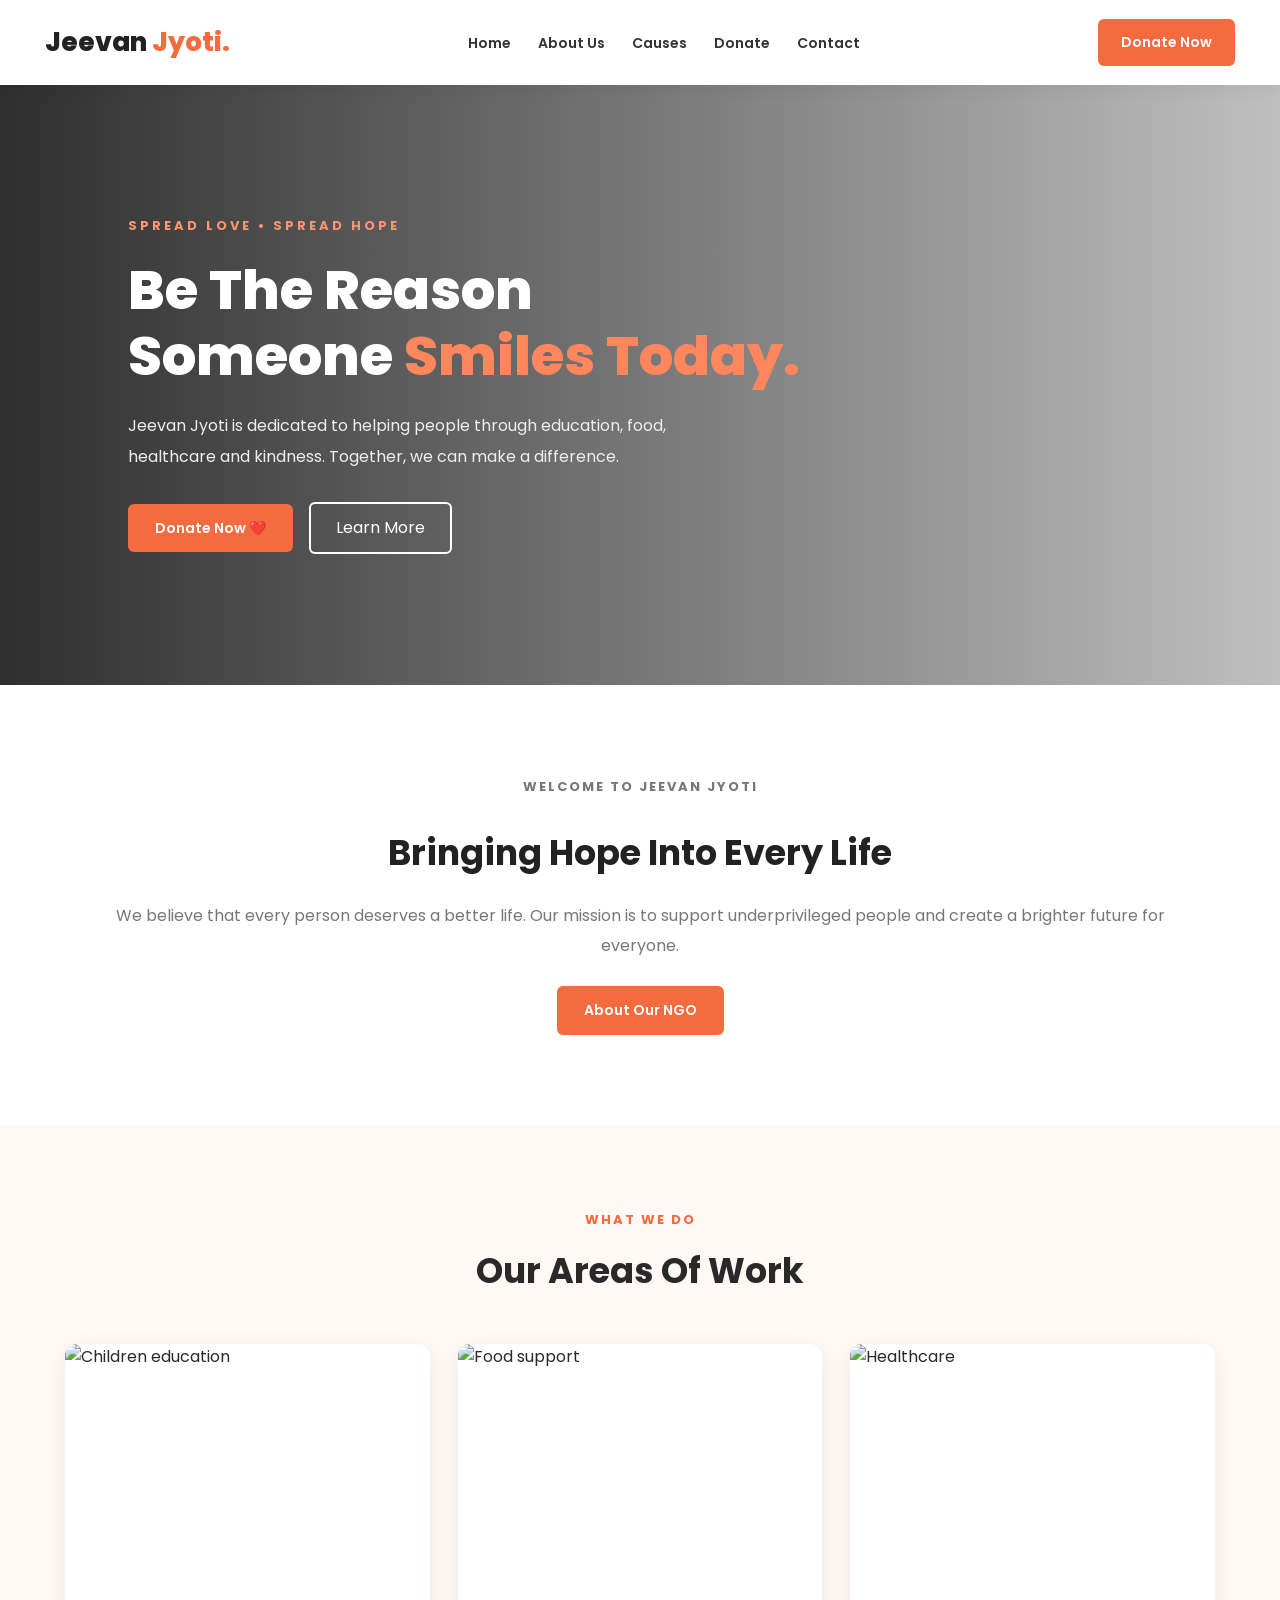
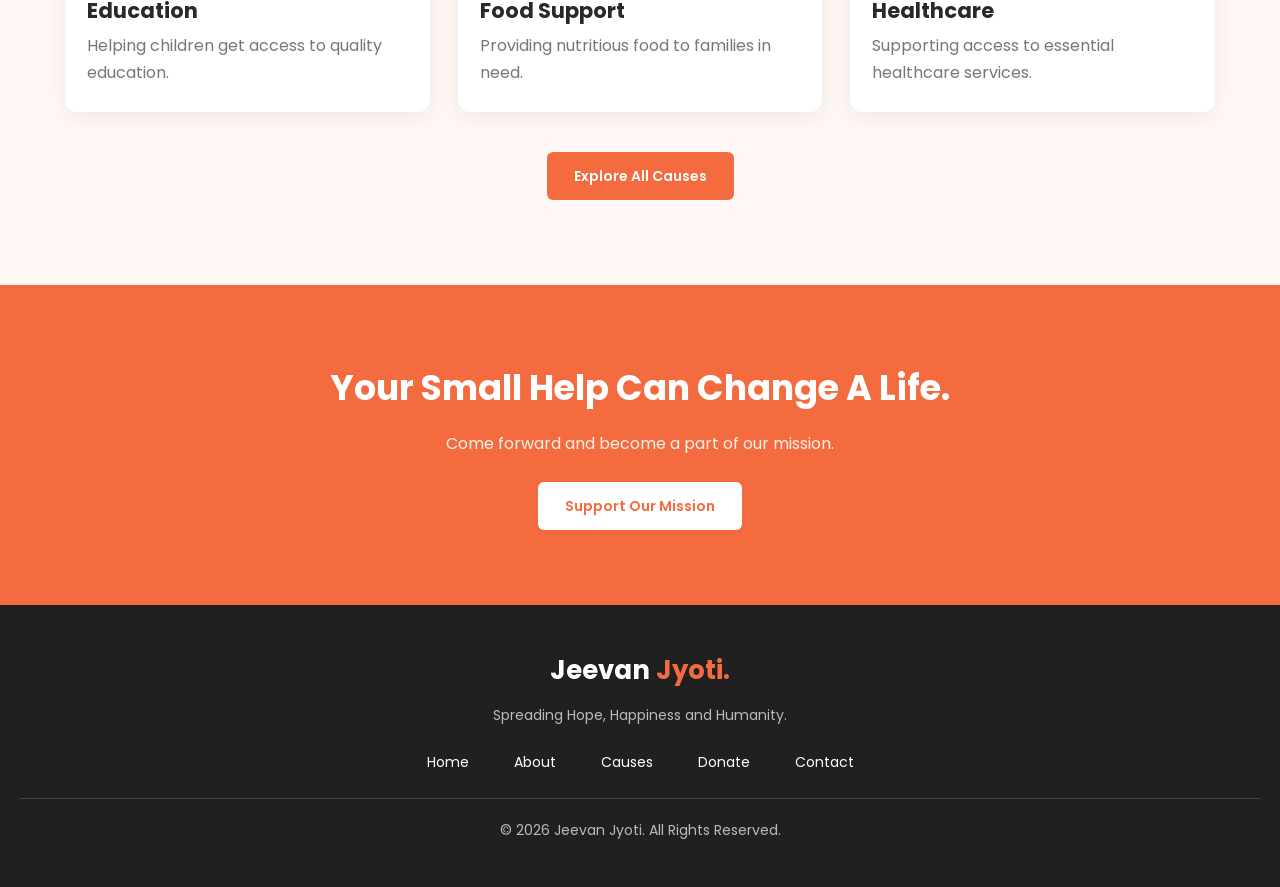
==== commit ce2154bb: "redme file updated" ====
--- a/index.html
+++ b/index.html
@@ -13,7 +13,7 @@
 <!-- NAVBAR -->
 <header>
     <nav class="navbar">
-        <img src="logo.png" alt="Jeevan Jyoti Logo" class="brand-icon">
+        
         <h2 class="logo">Jeevan <span>Jyoti.</span></h2>
 
         <ul class="nav-links">
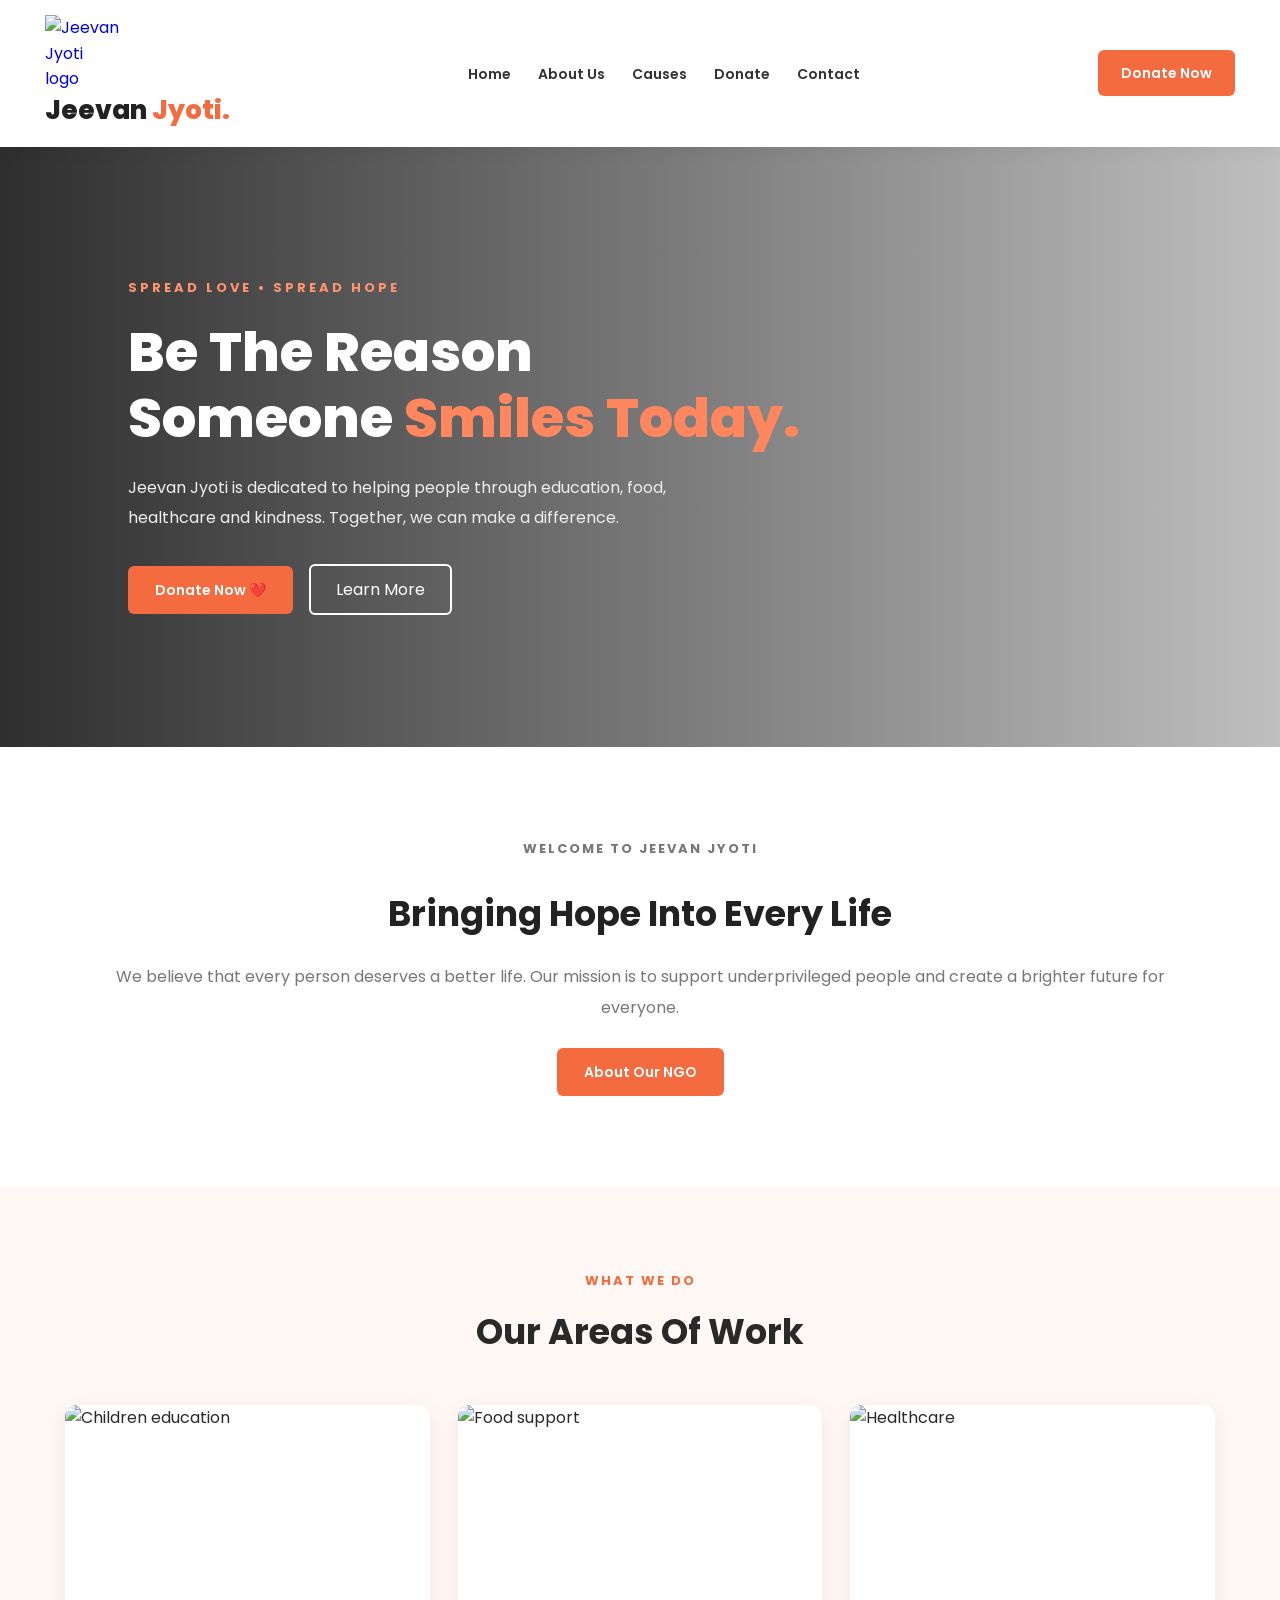
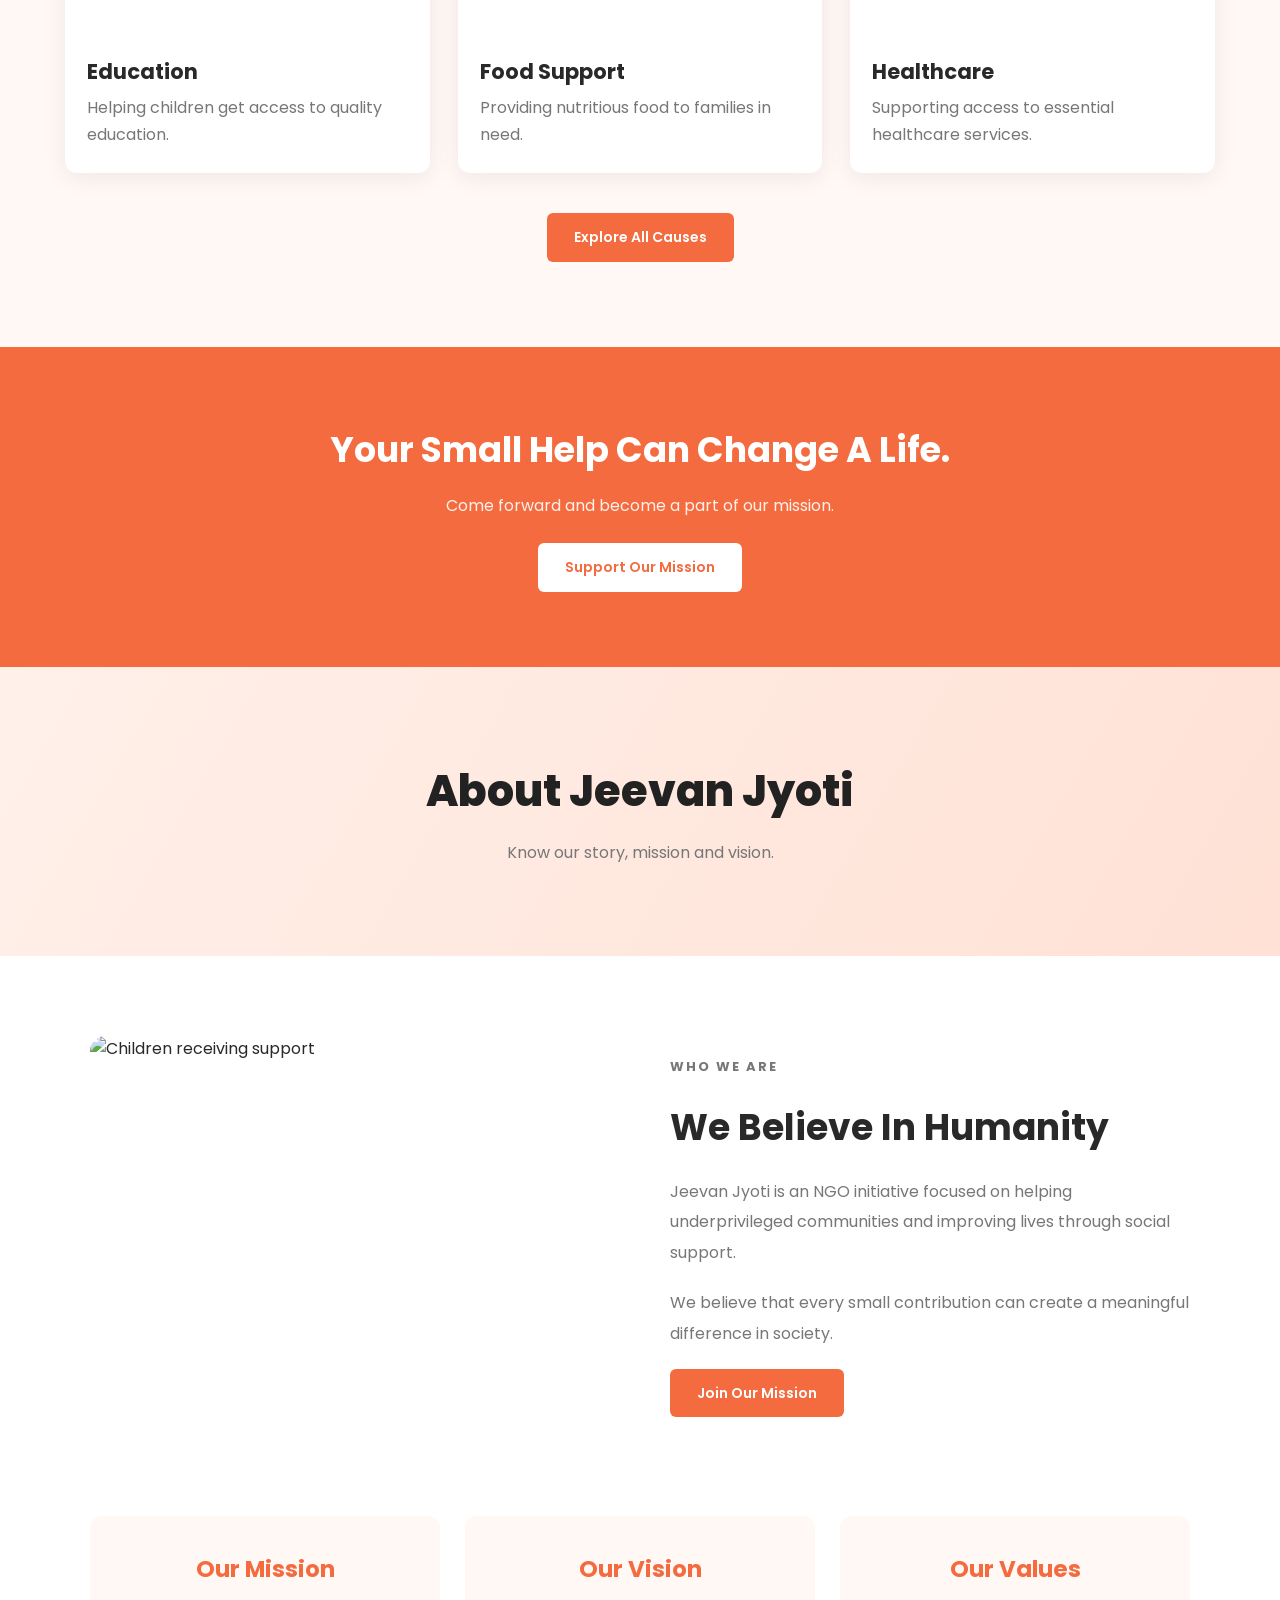
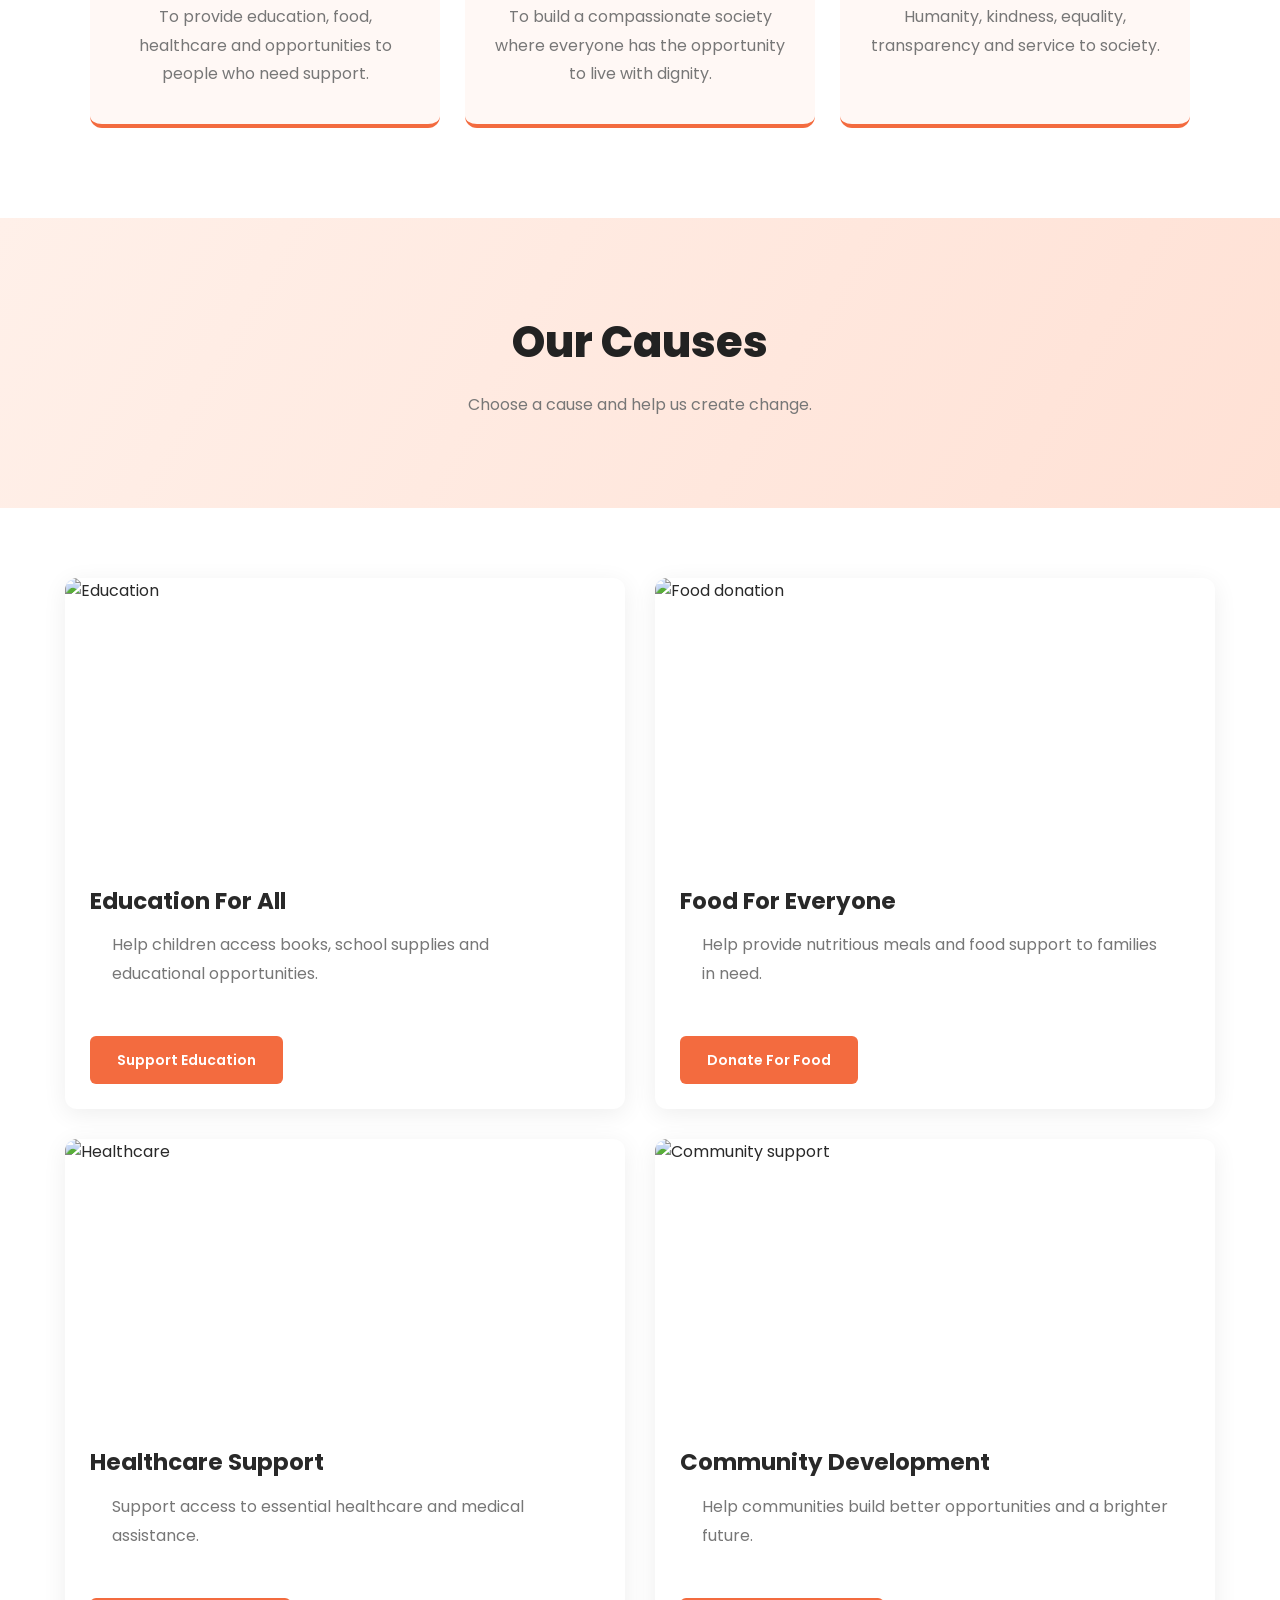
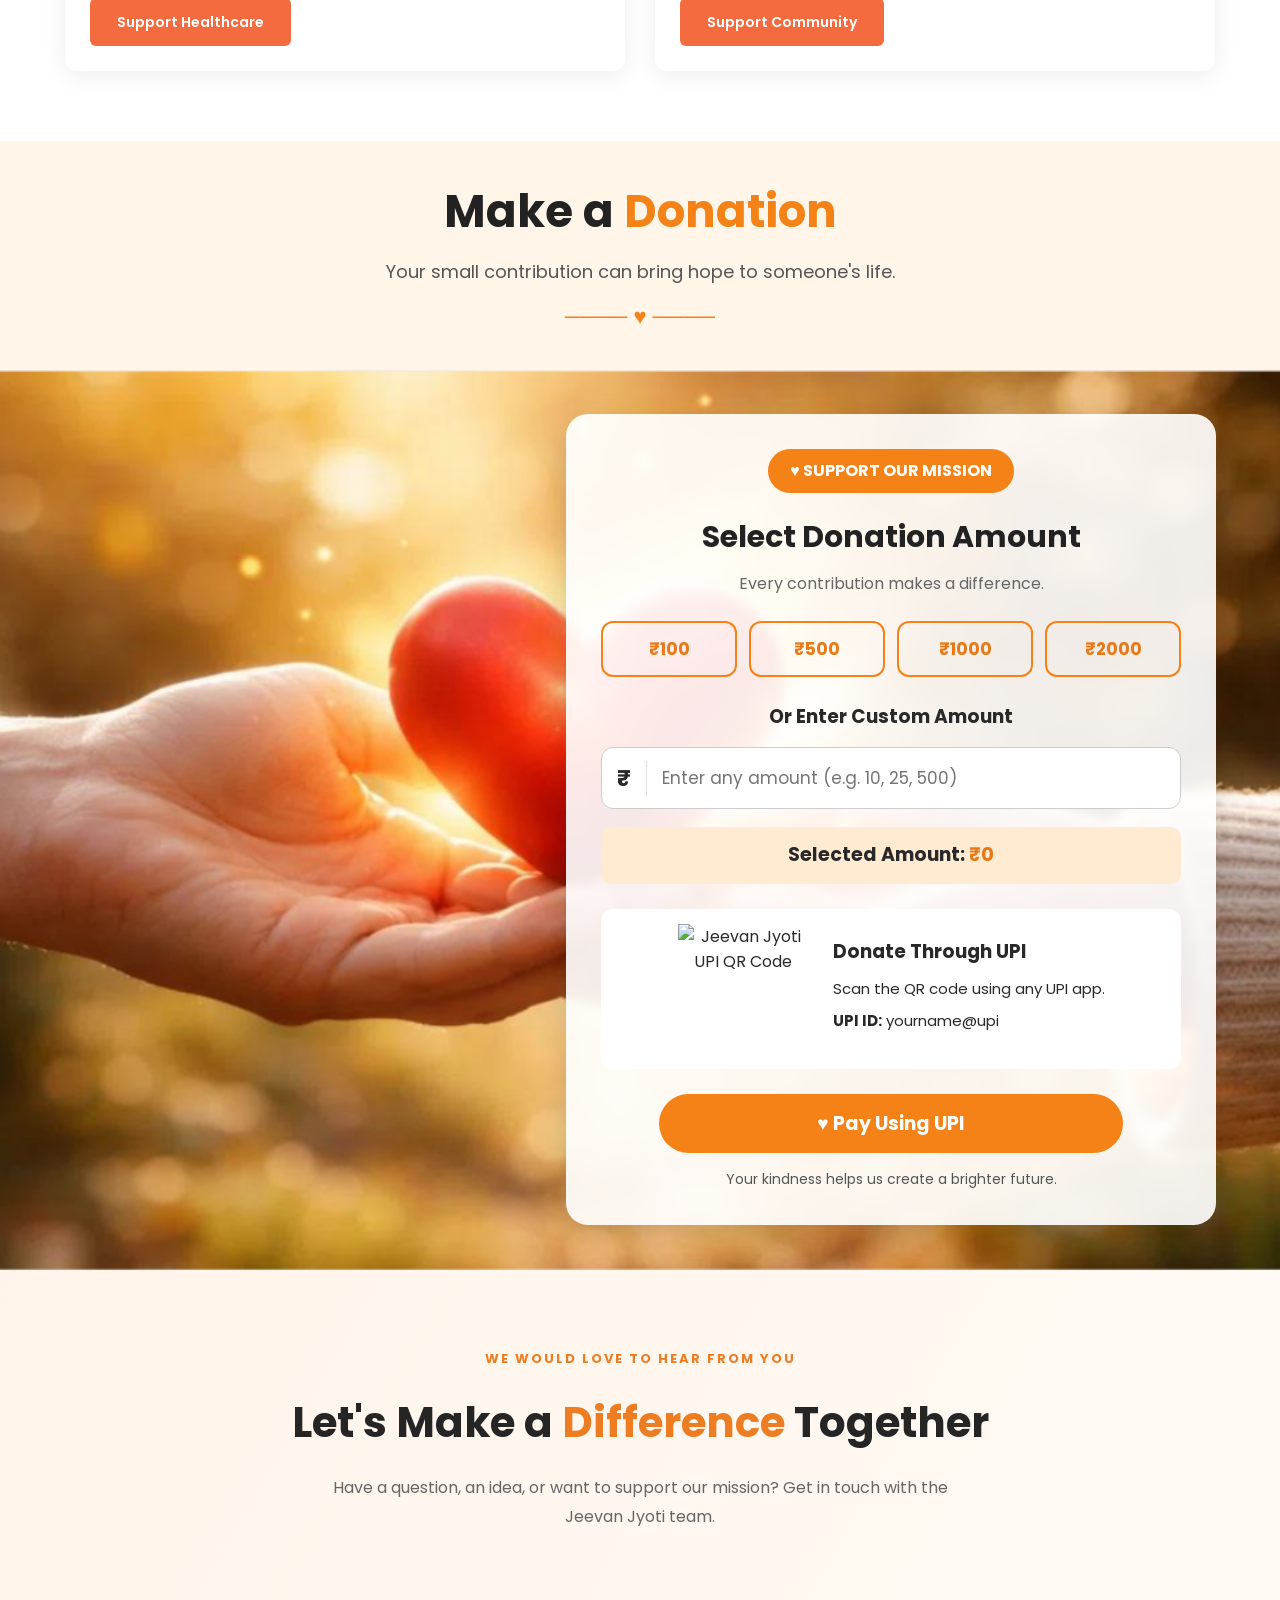
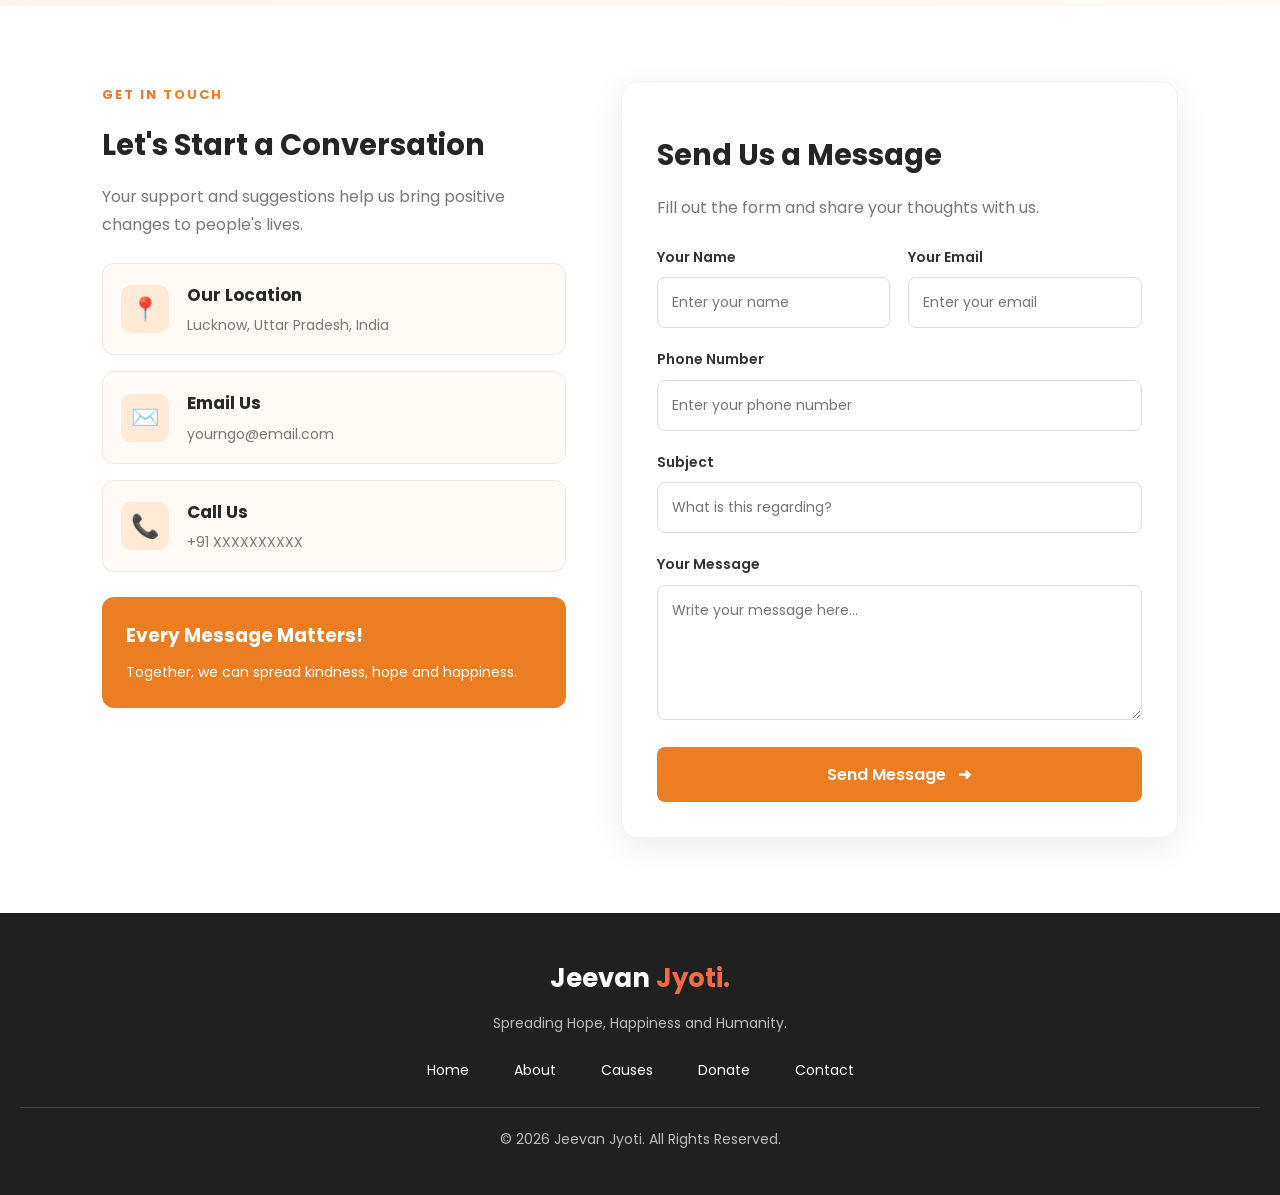
==== commit f0f56a9d: "Merge about, causes, donate and contact into index.html" ====
--- a/index.html
+++ b/index.html
@@ -1,135 +1,501 @@
-
 <!DOCTYPE html>
 <html lang="en">
 <head>
     <meta charset="UTF-8">
     <meta name="viewport" content="width=device-width, initial-scale=1.0">
-    <title>Jeevan Jyoti | Home</title>
+    <title>Jeevan Jyoti | Spreading Hope, Happiness and Humanity</title>
+    <link rel="icon" href="logo.png">
     <link rel="stylesheet" href="style.css">
     <link href="https://fonts.googleapis.com/css2?family=Poppins:wght@300;400;500;600;700;800&display=swap" rel="stylesheet">
 </head>
 <body>
 
-<!-- NAVBAR -->
+<!-- ===================== NAVBAR (one for the whole page) ===================== -->
 <header>
     <nav class="navbar">
-        
-        <h2 class="logo">Jeevan <span>Jyoti.</span></h2>
+
+        <a href="#home" class="brand">
+            <img src="logo.png" alt="Jeevan Jyoti logo" class="brand-icon">
+            <h2 class="logo">Jeevan <span>Jyoti.</span></h2>
+        </a>
 
         <ul class="nav-links">
-            <li><a href="index.html">Home</a></li>
-            <li><a href="about.html">About Us</a></li>
-            <li><a href="causes.html">Causes</a></li>
-            <li><a href="donate.html">Donate</a></li>
-            <li><a href="contact.html">Contact</a></li>
+            <li><a href="#home">Home</a></li>
+            <li><a href="#about">About Us</a></li>
+            <li><a href="#causes">Causes</a></li>
+            <li><a href="#donate">Donate</a></li>
+            <li><a href="#contact">Contact</a></li>
         </ul>
 
-        <a href="donate.html" class="nav-btn">Donate Now</a>
+        <a href="#donate" class="nav-btn">Donate Now</a>
     </nav>
 </header>
 
-<!-- HERO SECTION -->
-<section class="hero">
-    <div class="hero-content">
-
-        <p class="tagline">SPREAD LOVE • SPREAD HOPE</p>
-
-        <h1>
-            Be The Reason<br>
-            Someone <span>Smiles Today.</span>
-        </h1>
+
+<!-- ===================== HOME ===================== -->
+<div id="home">
+
+    <!-- HERO SECTION -->
+    <section class="hero">
+        <div class="hero-content">
+
+            <p class="tagline">SPREAD LOVE • SPREAD HOPE</p>
+
+            <h1>
+                Be The Reason<br>
+                Someone <span>Smiles Today.</span>
+            </h1>
+
+            <p>
+                Jeevan Jyoti is dedicated to helping people
+                through education, food, healthcare and kindness.
+                Together, we can make a difference.
+            </p>
+
+            <a href="#donate" class="main-btn">
+                Donate Now ❤️
+            </a>
+
+            <a href="#about" class="secondary-btn">
+                Learn More
+            </a>
+
+        </div>
+    </section>
+
+    <!-- INTRODUCTION -->
+    <section class="section">
+        <p class="section-tag">WELCOME TO JEEVAN JYOTI</p>
+
+        <h2>Bringing Hope Into Every Life</h2>
 
         <p>
-            Jeevan Jyoti is dedicated to helping people
-            through education, food, healthcare and kindness.
-            Together, we can make a difference.
+            We believe that every person deserves a better life.
+            Our mission is to support underprivileged people
+            and create a brighter future for everyone.
         </p>
 
-        <a href="donate.html" class="main-btn">
-            Donate Now ❤️
-        </a>
-
-        <a href="about.html" class="secondary-btn">
-            Learn More
-        </a>
-
-    </div>
-</section>
-
-<!-- INTRODUCTION -->
-<section class="section">
-    <p class="section-tag">WELCOME TO JEEVAN JYOTI</p>
-
-    <h2>Bringing Hope Into Every Life</h2>
-
-    <p>
-        We believe that every person deserves a better life.
-        Our mission is to support underprivileged people
-        and create a brighter future for everyone.
-    </p>
-
-    <a href="about.html" class="main-btn">About Our NGO</a>
-</section>
-
-<!-- OUR WORK -->
-<section class="home-causes">
-
-    <div class="section-heading">
-        <p class="section-tag">WHAT WE DO</p>
-        <h2>Our Areas Of Work</h2>
-    </div>
-
-    <div class="cause-container">
+        <a href="#about" class="main-btn">About Our NGO</a>
+    </section>
+
+    <!-- OUR WORK -->
+    <section class="home-causes">
+
+        <div class="section-heading">
+            <p class="section-tag">WHAT WE DO</p>
+            <h2>Our Areas Of Work</h2>
+        </div>
+
+        <div class="cause-container">
+
+            <div class="cause-card">
+                <img src="https://images.unsplash.com/photo-1509062522246-3755977927d7?w=700"
+                     alt="Children education">
+
+                <h3>Education</h3>
+                <p>Helping children get access to quality education.</p>
+            </div>
+
+            <div class="cause-card">
+                <img src="https://images.unsplash.com/photo-1593113598332-cd288d649433?w=700"
+                     alt="Food support">
+
+                <h3>Food Support</h3>
+                <p>Providing nutritious food to families in need.</p>
+            </div>
+
+            <div class="cause-card">
+                <img src="https://images.unsplash.com/photo-1576091160399-112ba8d25d1d?w=700"
+                     alt="Healthcare">
+
+                <h3>Healthcare</h3>
+                <p>Supporting access to essential healthcare services.</p>
+            </div>
+
+        </div>
+
+        <a href="#causes" class="main-btn">Explore All Causes</a>
+
+    </section>
+
+    <!-- CALL TO ACTION -->
+    <section class="cta">
+        <h2>Your Small Help Can Change A Life.</h2>
+        <p>Come forward and become a part of our mission.</p>
+        <a href="#donate" class="main-btn">Support Our Mission</a>
+    </section>
+
+</div>
+
+
+<!-- ===================== ABOUT US ===================== -->
+<div id="about">
+
+    <section class="page-banner">
+        <h1>About Jeevan Jyoti</h1>
+        <p>Know our story, mission and vision.</p>
+    </section>
+
+    <section class="about-section">
+
+        <div class="about-image">
+            <img src="https://images.unsplash.com/photo-1488521787991-ed7bbaae773c?w=900"
+                 alt="Children receiving support">
+        </div>
+
+        <div class="about-content">
+            <p class="section-tag">WHO WE ARE</p>
+
+            <h2>We Believe In Humanity</h2>
+
+            <p>
+                Jeevan Jyoti is an NGO initiative focused on
+                helping underprivileged communities and
+                improving lives through social support.
+            </p>
+
+            <p>
+                We believe that every small contribution can
+                create a meaningful difference in society.
+            </p>
+
+            <a href="#donate" class="main-btn">Join Our Mission</a>
+        </div>
+
+    </section>
+
+    <section class="mission-section">
+
+        <div class="mission-card">
+            <h2>Our Mission</h2>
+            <p>
+                To provide education, food, healthcare and
+                opportunities to people who need support.
+            </p>
+        </div>
+
+        <div class="mission-card">
+            <h2>Our Vision</h2>
+            <p>
+                To build a compassionate society where
+                everyone has the opportunity to live with dignity.
+            </p>
+        </div>
+
+        <div class="mission-card">
+            <h2>Our Values</h2>
+            <p>
+                Humanity, kindness, equality, transparency
+                and service to society.
+            </p>
+        </div>
+
+    </section>
+
+</div>
+
+
+<!-- ===================== CAUSES ===================== -->
+<div id="causes">
+
+    <section class="page-banner">
+        <h1>Our Causes</h1>
+        <p>Choose a cause and help us create change.</p>
+    </section>
+
+    <section class="causes-section">
 
         <div class="cause-card">
             <img src="https://images.unsplash.com/photo-1509062522246-3755977927d7?w=700"
-                 alt="Children education">
-
-            <h3>Education</h3>
-            <p>Helping children get access to quality education.</p>
+                 alt="Education">
+
+            <div class="cause-info">
+                <h2>Education For All</h2>
+                <p>
+                    Help children access books, school supplies
+                    and educational opportunities.
+                </p>
+                <a href="#donate" class="main-btn">Support Education</a>
+            </div>
         </div>
 
         <div class="cause-card">
             <img src="https://images.unsplash.com/photo-1593113598332-cd288d649433?w=700"
-                 alt="Food support">
-
-            <h3>Food Support</h3>
-            <p>Providing nutritious food to families in need.</p>
+                 alt="Food donation">
+
+            <div class="cause-info">
+                <h2>Food For Everyone</h2>
+                <p>
+                    Help provide nutritious meals and food
+                    support to families in need.
+                </p>
+                <a href="#donate" class="main-btn">Donate For Food</a>
+            </div>
         </div>
 
         <div class="cause-card">
             <img src="https://images.unsplash.com/photo-1576091160399-112ba8d25d1d?w=700"
                  alt="Healthcare">
 
-            <h3>Healthcare</h3>
-            <p>Supporting access to essential healthcare services.</p>
-        </div>
-
-    </div>
-
-    <a href="causes.html" class="main-btn">Explore All Causes</a>
-
-</section>
-
-<!-- CALL TO ACTION -->
-<section class="cta">
-    <h2>Your Small Help Can Change A Life.</h2>
-    <p>Come forward and become a part of our mission.</p>
-    <a href="donate.html" class="main-btn">Support Our Mission</a>
-</section>
-
-<!-- FOOTER -->
+            <div class="cause-info">
+                <h2>Healthcare Support</h2>
+                <p>
+                    Support access to essential healthcare
+                    and medical assistance.
+                </p>
+                <a href="#donate" class="main-btn">Support Healthcare</a>
+            </div>
+        </div>
+
+        <div class="cause-card">
+            <img src="https://images.unsplash.com/photo-1469571486292-0ba58a3f068b?w=700"
+                 alt="Community support">
+
+            <div class="cause-info">
+                <h2>Community Development</h2>
+                <p>
+                    Help communities build better opportunities
+                    and a brighter future.
+                </p>
+                <a href="#donate" class="main-btn">Support Community</a>
+            </div>
+        </div>
+
+    </section>
+
+</div>
+
+
+<!-- ===================== DONATE ===================== -->
+<div id="donate">
+
+    <!-- HERO SECTION -->
+    <section class="donate-hero">
+
+        <h1>Make a <span>Donation</span></h1>
+
+        <p>Your small contribution can bring hope to someone's life.</p>
+
+        <div class="heart-divider">──── ♥ ────</div>
+
+    </section>
+
+    <!-- DONATION SECTION -->
+    <section class="donate-main">
+
+        <div class="donate-card">
+
+            <div class="support-label">
+                ♥ SUPPORT OUR MISSION
+            </div>
+
+            <h2>Select Donation Amount</h2>
+
+            <p class="description">
+                Every contribution makes a difference.
+            </p>
+
+            <!-- PRESET AMOUNTS -->
+            <div class="amount-options">
+
+                <button type="button" class="amount-btn"
+                    data-amount="100">₹100</button>
+
+                <button type="button" class="amount-btn"
+                    data-amount="500">₹500</button>
+
+                <button type="button" class="amount-btn"
+                    data-amount="1000">₹1000</button>
+
+                <button type="button" class="amount-btn"
+                    data-amount="2000">₹2000</button>
+
+            </div>
+
+            <!-- CUSTOM AMOUNT -->
+            <h3>Or Enter Custom Amount</h3>
+
+            <div class="custom-input">
+                <span>₹</span>
+
+                <input
+                    type="number"
+                    id="customAmount"
+                    placeholder="Enter any amount (e.g. 10, 25, 500)"
+                    min="1"
+                    step="1"
+                >
+            </div>
+
+            <!-- SELECTED AMOUNT -->
+            <div class="selected-amount">
+                Selected Amount:
+                <span id="selectedAmount">₹0</span>
+            </div>
+
+            <!-- UPI SECTION -->
+            <div class="upi-section">
+
+                <img
+                    src="images/qr-code.png"
+                    alt="Jeevan Jyoti UPI QR Code"
+                >
+
+                <div class="upi-info">
+
+                    <h3>Donate Through UPI</h3>
+
+                    <p>Scan the QR code using any UPI app.</p>
+
+                    <p>
+                        <strong>UPI ID:</strong>
+                        <span id="upiId">yourname@upi</span>
+                    </p>
+
+                </div>
+
+            </div>
+
+            <!-- DONATE BUTTON -->
+            <button type="button" class="pay-btn" id="donateBtn">
+                ♥ Pay Using UPI
+            </button>
+
+            <p class="donate-note">
+                Your kindness helps us create a brighter future.
+            </p>
+
+        </div>
+
+    </section>
+
+</div>
+
+
+<!-- ===================== CONTACT ===================== -->
+<div id="contact">
+
+    <!-- Contact Hero -->
+    <section class="contact-hero">
+        <div>
+            <span class="contact-tag">WE WOULD LOVE TO HEAR FROM YOU</span>
+            <h1>Let's Make a <span>Difference</span> Together</h1>
+            <p>
+                Have a question, an idea, or want to support our mission?
+                Get in touch with the Jeevan Jyoti team.
+            </p>
+        </div>
+    </section>
+
+    <!-- Contact Section -->
+    <section class="contact-section">
+
+        <div class="contact-info">
+            <span class="section-label">GET IN TOUCH</span>
+            <h2>Let's Start a Conversation</h2>
+            <p>
+                Your support and suggestions help us bring positive
+                changes to people's lives.
+            </p>
+
+            <div class="contact-card">
+                <div class="contact-icon">📍</div>
+                <div>
+                    <h3>Our Location</h3>
+                    <p>Lucknow, Uttar Pradesh, India</p>
+                </div>
+            </div>
+
+            <div class="contact-card">
+                <div class="contact-icon">✉️</div>
+                <div>
+                    <h3>Email Us</h3>
+                    <p>yourngo@email.com</p>
+                </div>
+            </div>
+
+            <div class="contact-card">
+                <div class="contact-icon">📞</div>
+                <div>
+                    <h3>Call Us</h3>
+                    <p>+91 XXXXXXXXXX</p>
+                </div>
+            </div>
+
+            <div class="contact-note">
+                <h3>Every Message Matters!</h3>
+                <p>
+                    Together, we can spread kindness, hope and happiness.
+                </p>
+            </div>
+        </div>
+
+        <!-- Contact Form -->
+        <div class="contact-form-box">
+            <h2>Send Us a Message</h2>
+            <p>Fill out the form and share your thoughts with us.</p>
+
+            <form class="contact-form"
+                  action="mailto:yourngo@email.com"
+                  method="post"
+                  enctype="text/plain">
+
+                <div class="form-row">
+                    <div class="form-group">
+                        <label for="name">Your Name</label>
+                        <input type="text" id="name" name="name"
+                               placeholder="Enter your name" required>
+                    </div>
+
+                    <div class="form-group">
+                        <label for="email">Your Email</label>
+                        <input type="email" id="email" name="email"
+                               placeholder="Enter your email" required>
+                    </div>
+                </div>
+
+                <div class="form-group">
+                    <label for="phone">Phone Number</label>
+                    <input type="tel" id="phone" name="phone"
+                           placeholder="Enter your phone number">
+                </div>
+
+                <div class="form-group">
+                    <label for="subject">Subject</label>
+                    <input type="text" id="subject" name="subject"
+                           placeholder="What is this regarding?">
+                </div>
+
+                <div class="form-group">
+                    <label for="message">Your Message</label>
+                    <textarea id="message" name="message" rows="5"
+                              placeholder="Write your message here..."
+                              required></textarea>
+                </div>
+
+                <button type="submit" class="contact-submit">
+                    Send Message <span>➜</span>
+                </button>
+            </form>
+        </div>
+
+    </section>
+
+</div>
+
+
+<!-- ===================== FOOTER (one for the whole page) ===================== -->
 <footer>
     <h2>Jeevan <span>Jyoti.</span></h2>
 
     <p>Spreading Hope, Happiness and Humanity.</p>
 
     <div class="footer-links">
-        <a href="index.html">Home</a>
-        <a href="about.html">About</a>
-        <a href="causes.html">Causes</a>
-        <a href="donate.html">Donate</a>
-        <a href="contact.html">Contact</a>
+        <a href="#home">Home</a>
+        <a href="#about">About</a>
+        <a href="#causes">Causes</a>
+        <a href="#donate">Donate</a>
+        <a href="#contact">Contact</a>
     </div>
 
     <p class="copyright">
@@ -137,5 +503,6 @@
     </p>
 </footer>
 
+<script src="script.js"></script>
 </body>
 </html>
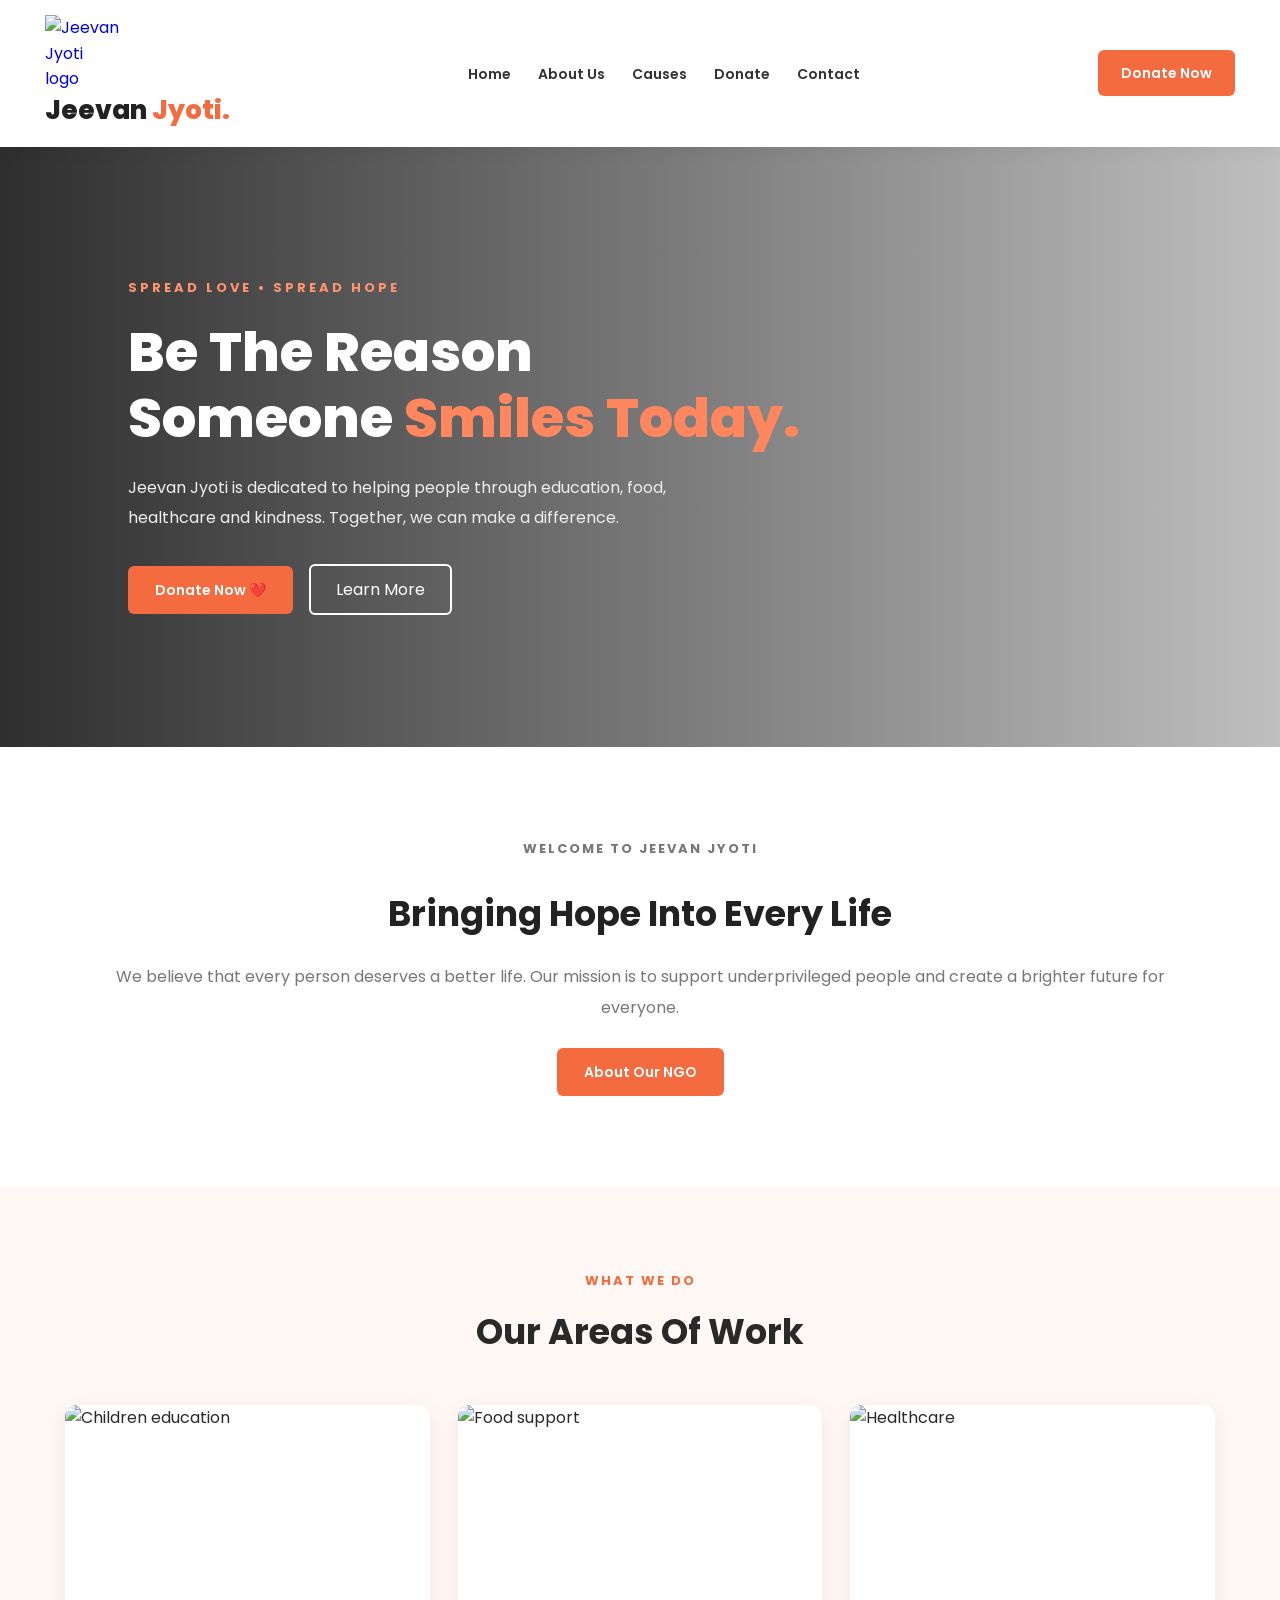
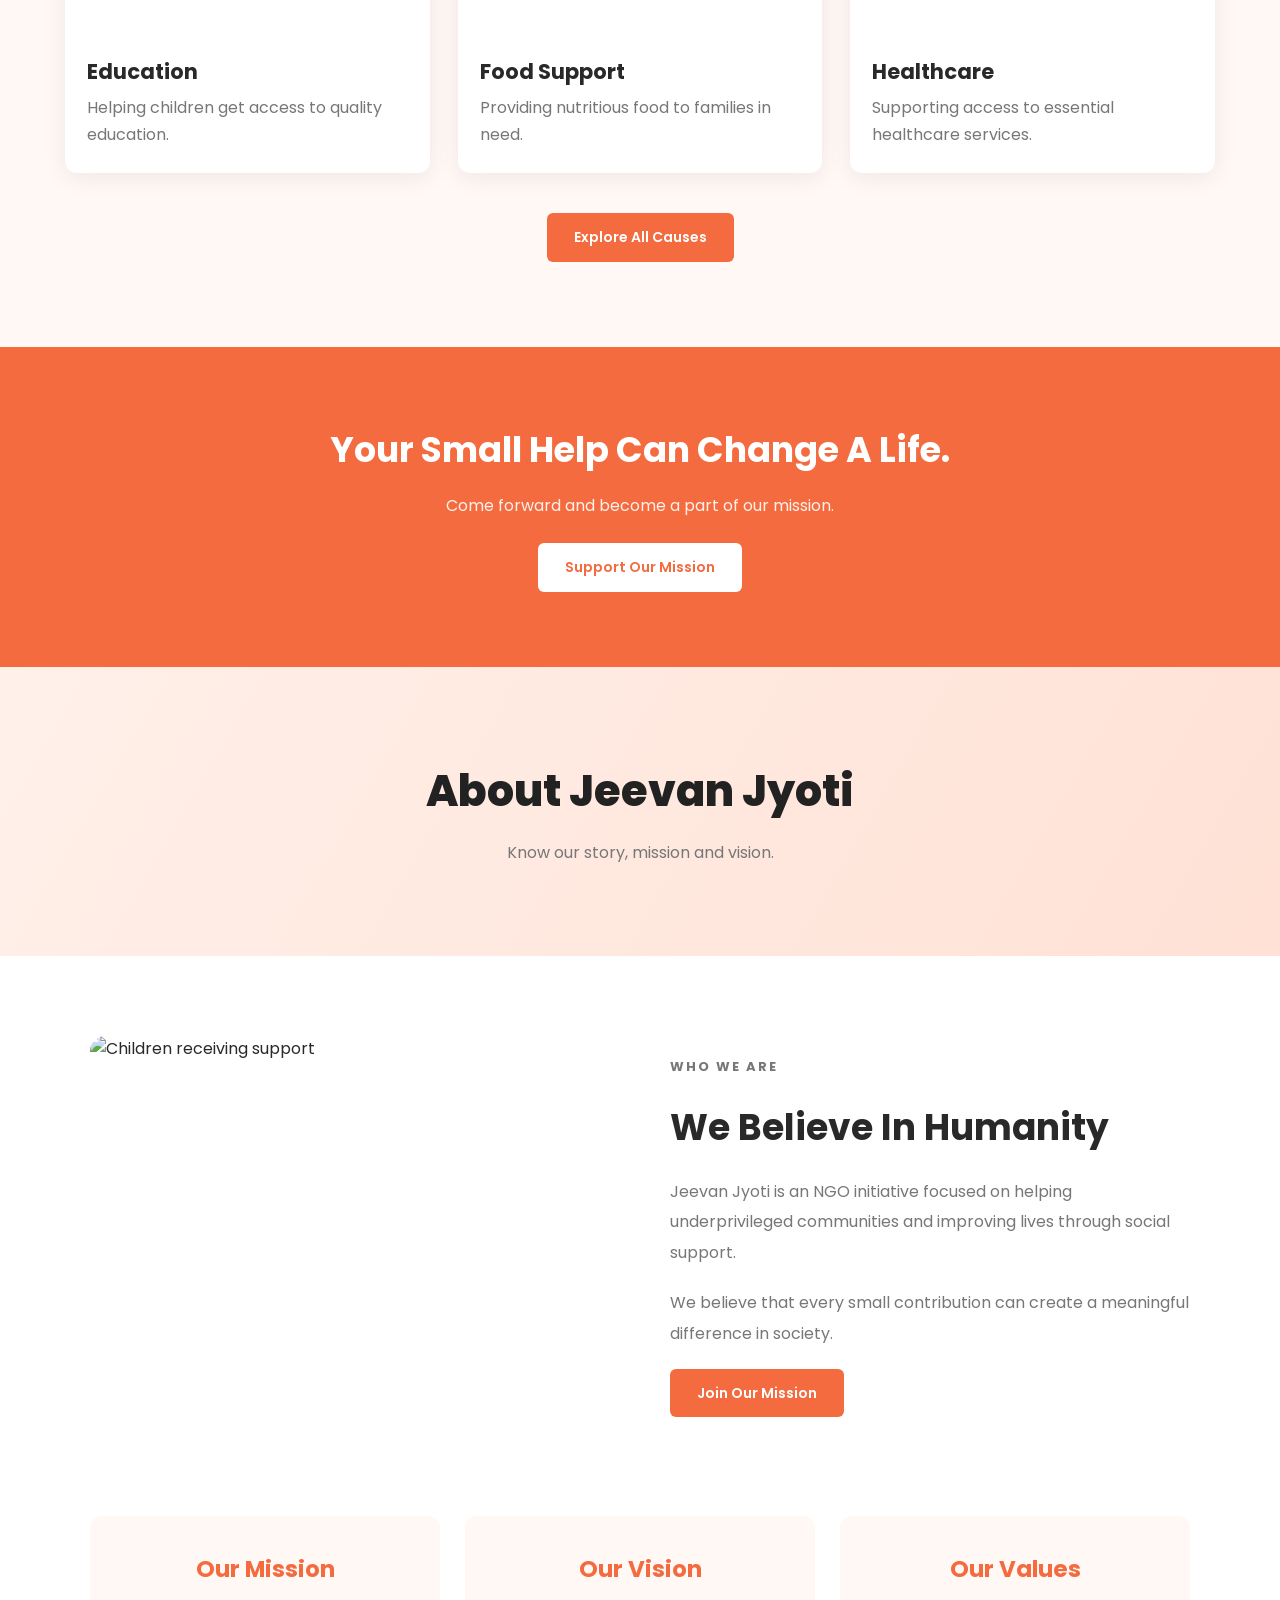
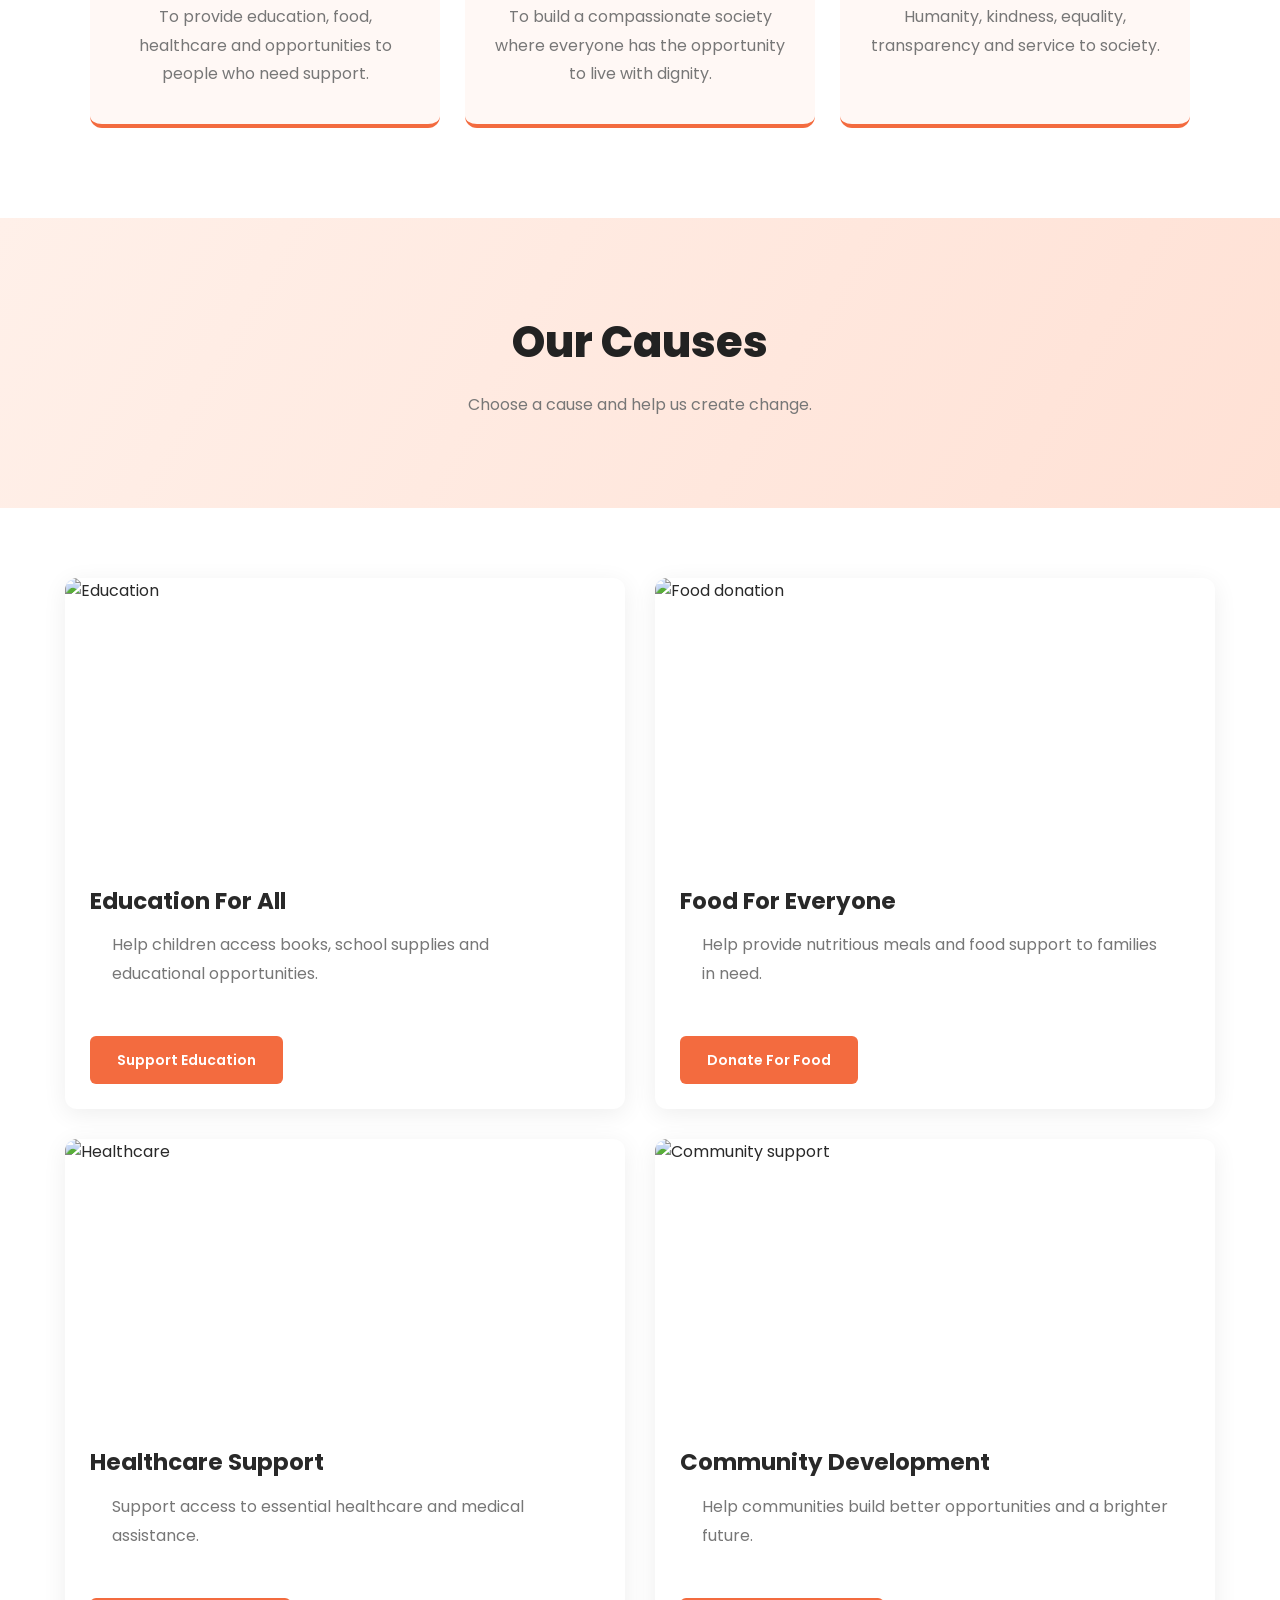
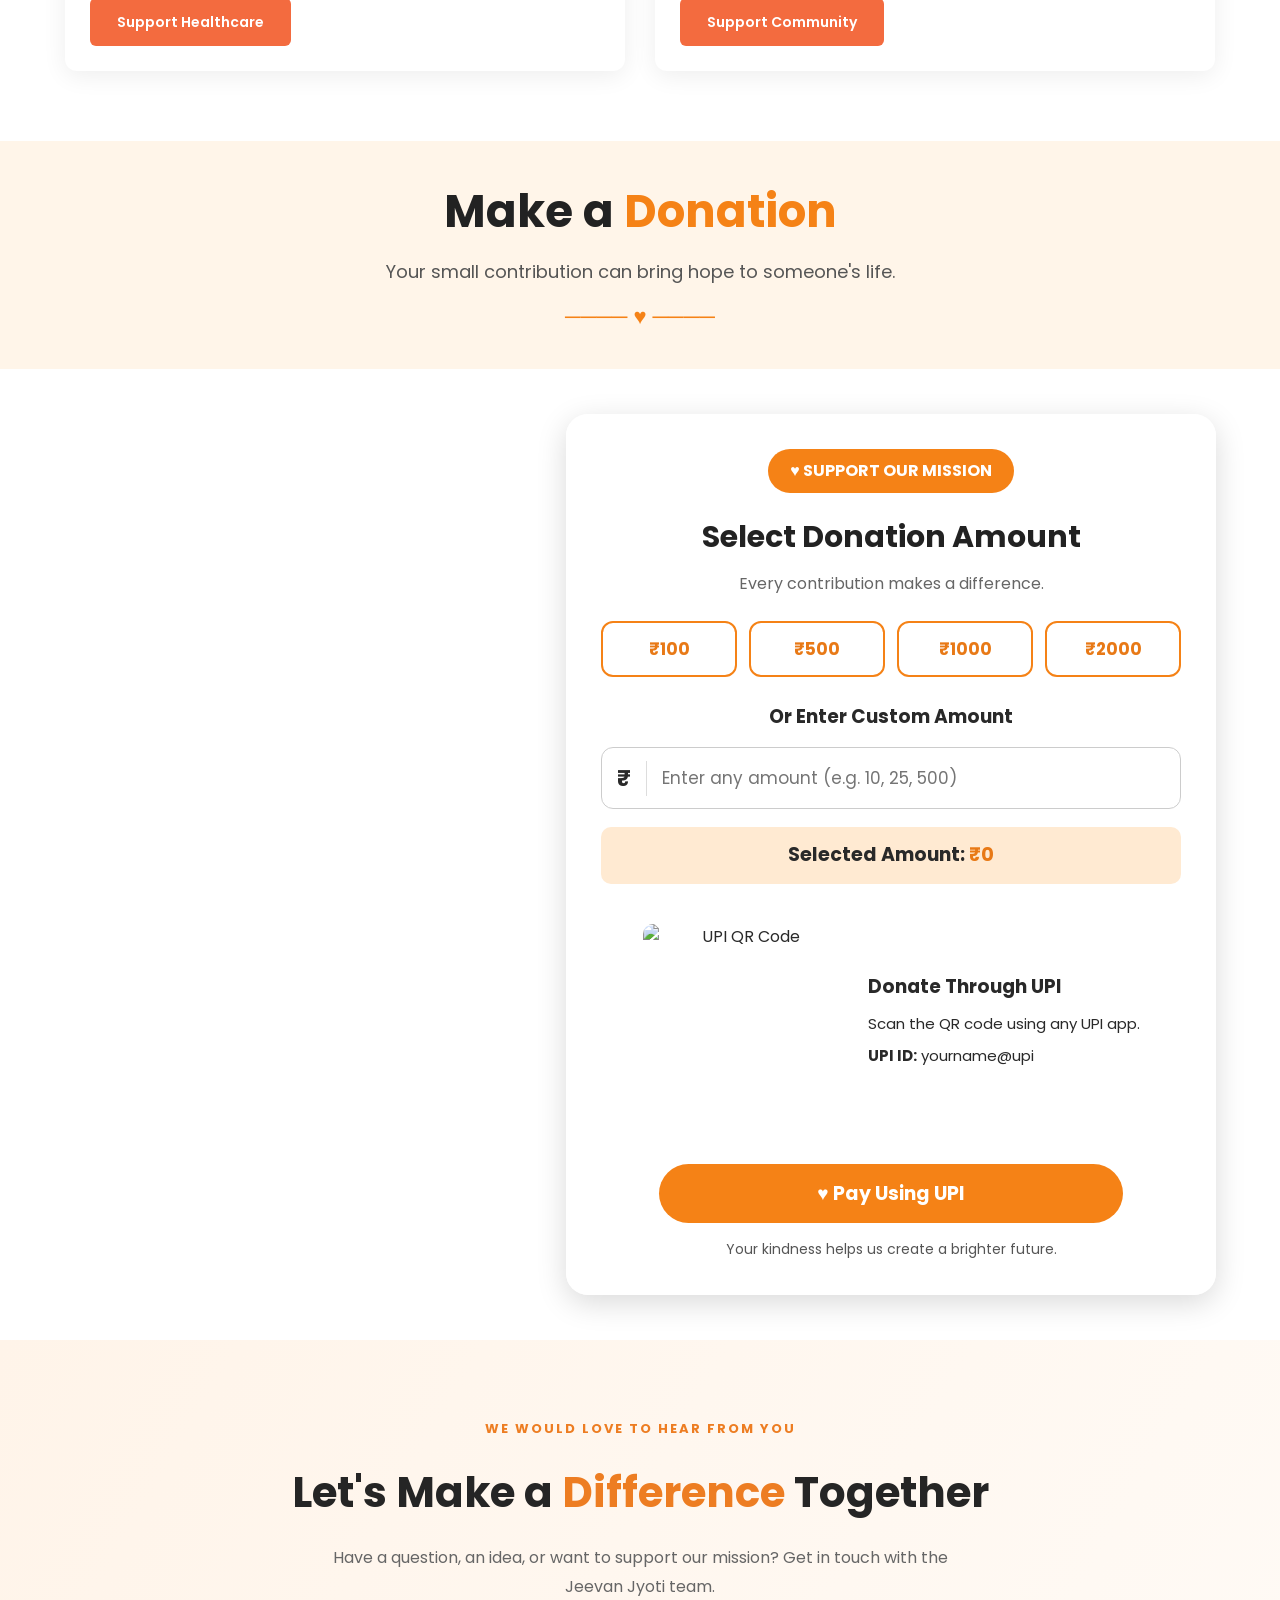
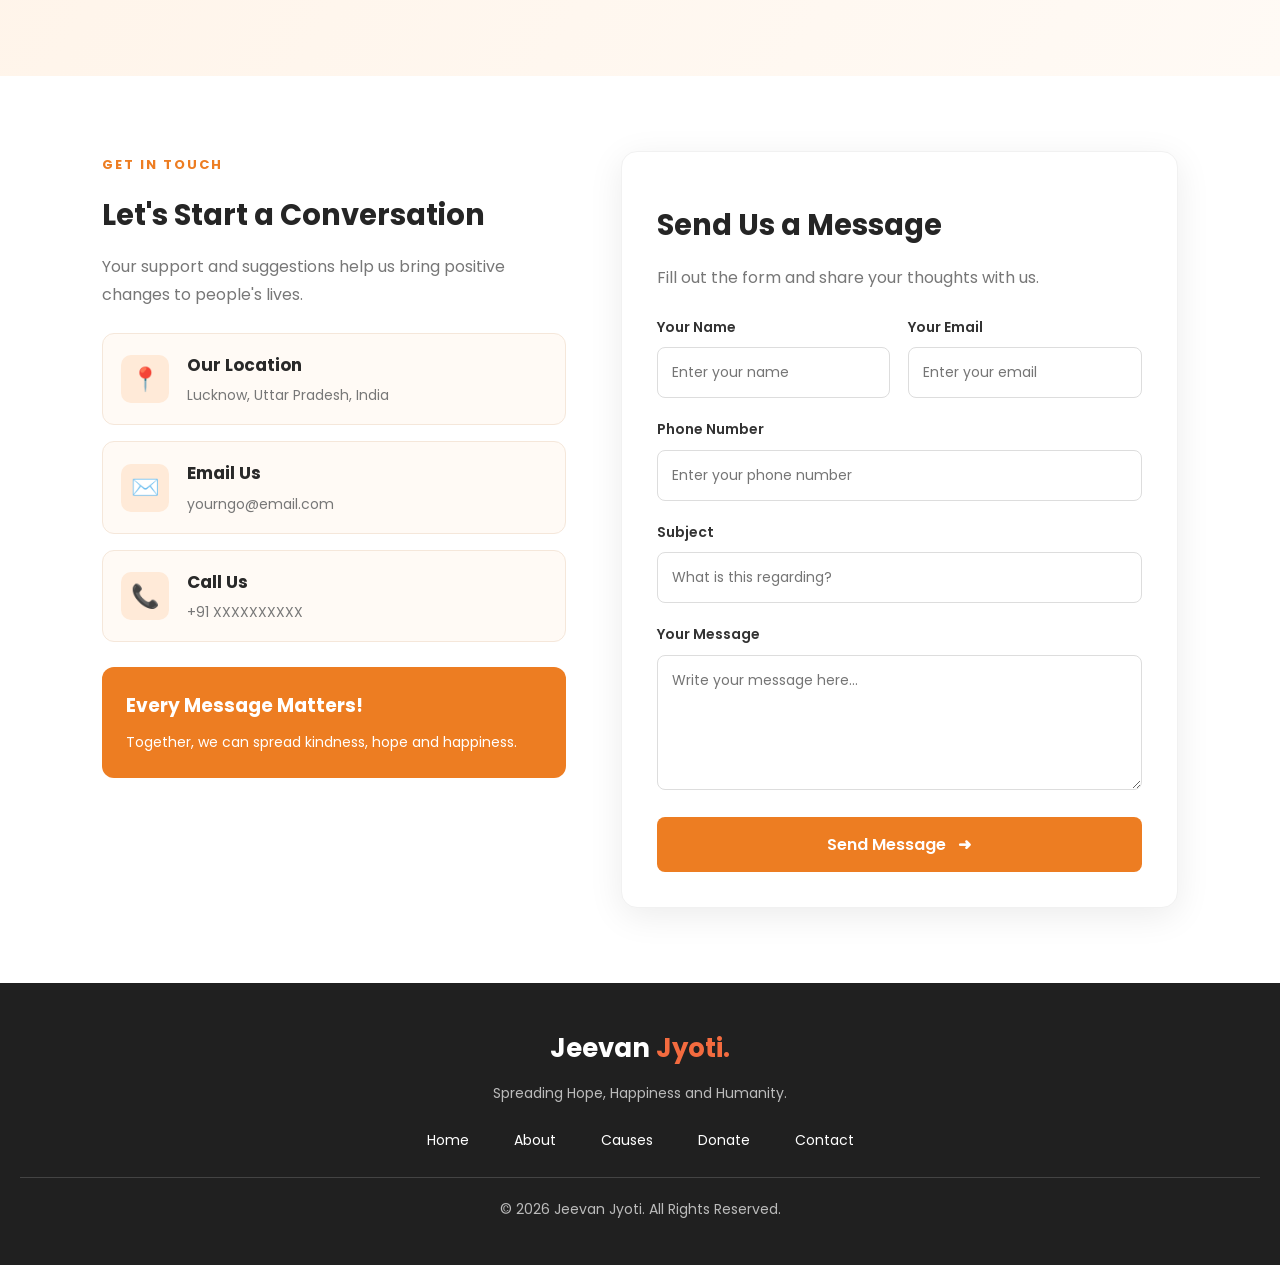
==== commit 26c5ba56: "Add single page changes, script, styles, and README" ====
--- a/index.html
+++ b/index.html
@@ -89,7 +89,7 @@
         <div class="cause-container">
 
             <div class="cause-card">
-                <img src="https://images.unsplash.com/photo-1509062522246-3755977927d7?w=700"
+                <img src="https://images.unsplash.com/photo-1497633762265-9d179a990aa6?w=600&auto=format&fit=crop&q=80"
                      alt="Children education">
 
                 <h3>Education</h3>
@@ -97,7 +97,7 @@
             </div>
 
             <div class="cause-card">
-                <img src="https://images.unsplash.com/photo-1593113598332-cd288d649433?w=700"
+                <img src="https://images.unsplash.com/photo-1488521787991-ed7bbaae773c?w=600&auto=format&fit=crop&q=80"
                      alt="Food support">
 
                 <h3>Food Support</h3>
@@ -105,7 +105,7 @@
             </div>
 
             <div class="cause-card">
-                <img src="https://images.unsplash.com/photo-1576091160399-112ba8d25d1d?w=700"
+                <img src="https://images.unsplash.com/photo-1584515979956-d9f6e5d09982?w=600&auto=format&fit=crop&q=80"
                      alt="Healthcare">
 
                 <h3>Healthcare</h3>
@@ -139,7 +139,7 @@
     <section class="about-section">
 
         <div class="about-image">
-            <img src="https://images.unsplash.com/photo-1488521787991-ed7bbaae773c?w=900"
+            <img src="https://images.unsplash.com/photo-1559027615-cd4628902d4a?w=1200&auto=format&fit=crop&q=80"
                  alt="Children receiving support">
         </div>
 
@@ -336,10 +336,10 @@
             <!-- UPI SECTION -->
             <div class="upi-section">
 
-                <img
-                    src="images/qr-code.png"
-                    alt="Jeevan Jyoti UPI QR Code"
-                >
+                <img src="https://api.qrserver.com/v1/create-qr-code/?size=250x250&data=upi://pay?
+                pa=jeevanjyoti@upi&pn=Jeevan%20Jyoti%20NGO&cu=INR" 
+                alt="UPI QR Code" style="width:200px; height:200px; border-radius:10px;">
+                
 
                 <div class="upi-info">
 
--- a/style.css
+++ b/style.css
@@ -1,10 +1,3 @@
-
-/* =================================
-   JEEVAN JYOTI - NGO WEBSITE
-   COMMON CSS FOR ALL 5 PAGES
-================================= */
-
-/* 1. GLOBAL STYLING */
 
 * {
     margin: 0;
@@ -29,8 +22,6 @@
     display: block;
 }
 
-
-/* 2. NAVIGATION BAR */
 
 header {
     width: 100%;
@@ -537,7 +528,7 @@
     justify-content: flex-end;
     align-items: center;
 
-    background-image: url("donation-bg .png");
+    background-image: url("donation-bg.png");
     background-size: cover;
     background-position: center;
     background-repeat: no-repeat;
@@ -1228,6 +1219,3 @@
     }
 
 }
-
-
-/* END OF JEEVAN JYOTI CSS */
